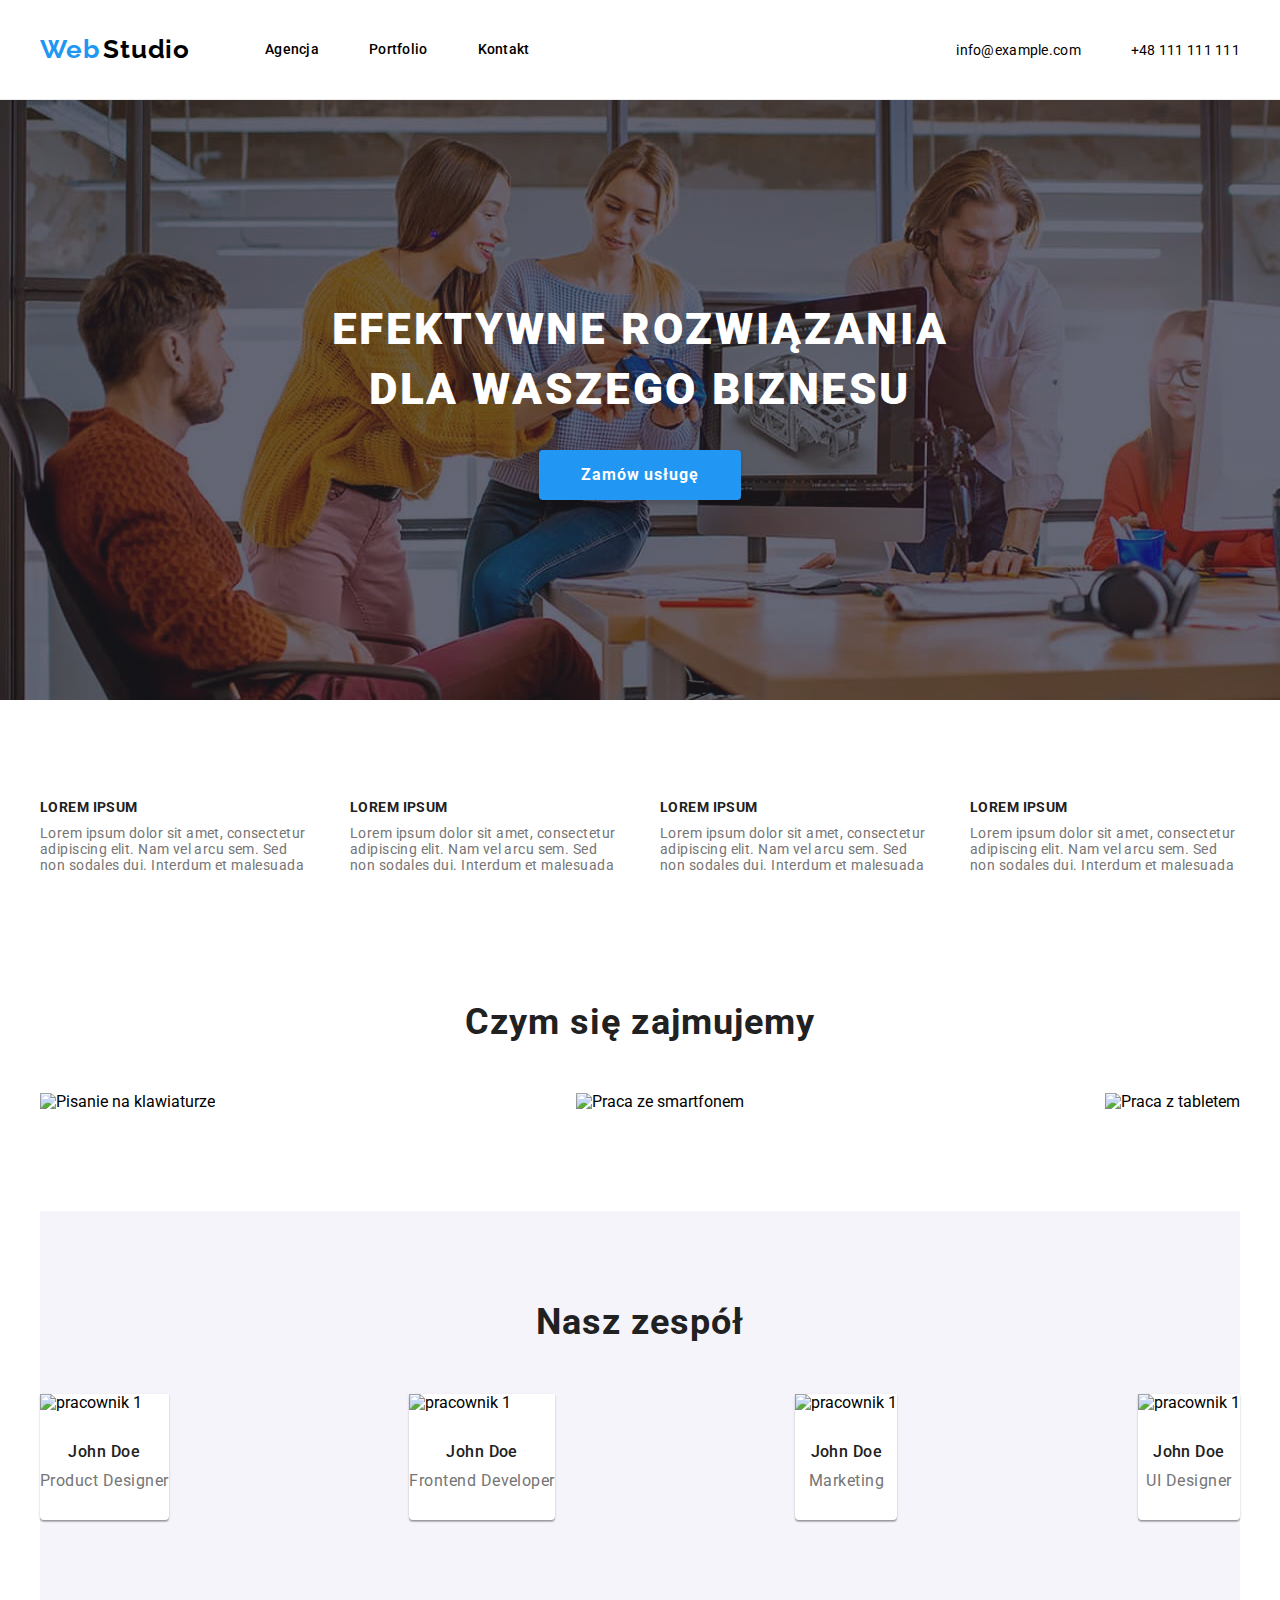
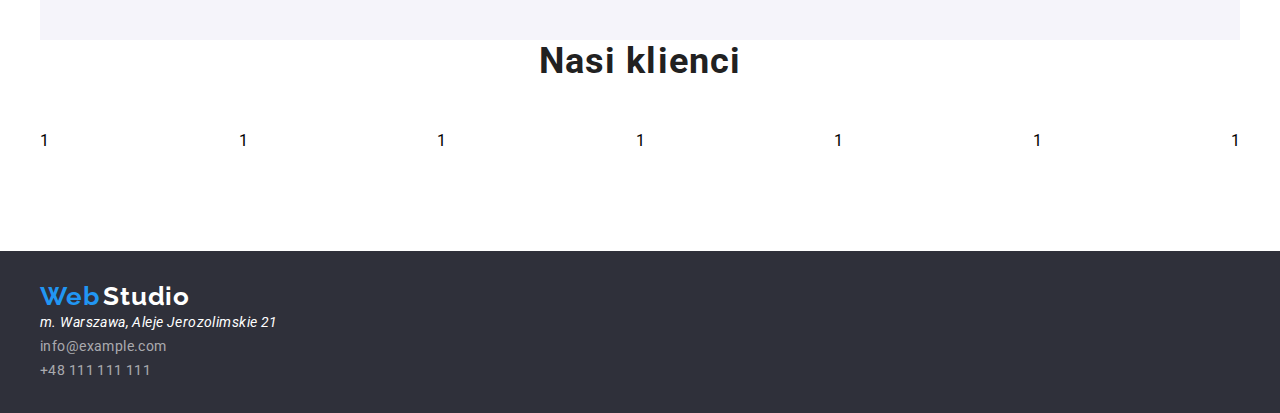
==== index.html @ c77029cd "dodano grafikę oraz cienie w nasz zespol" ====
<!DOCTYPE html>
<html lang="en">
<head>
    <meta charset="UTF-8">
    <meta http-equiv="X-UA-Compatible" content="IE=edge">
    <meta name="viewport" content="zadaniedomowe1DamianPiechota">
    <title>PracaDomowa3DamianPiechota</title>
    <link
    rel="stylesheet"
    href="https://cdnjs.cloudflare.com/ajax/libs/modern-normalize/1.0.0/modern-normalize.min.css"
  />
    <link rel="preconnect" href="https://fonts.googleapis.com" />
    <link rel="preconnect" href="https://fonts.gstatic.com" crossorigin />
    <link
      href="https://fonts.googleapis.com/css2?family=Raleway:wght@700&family=Roboto:wght@400;500;700;900&display=swap"
      rel="stylesheet"
    />
    <link rel="stylesheet" href="./css/style.css" />
</head>
<body>
    <header class="header-wrapper"> 
        <div class="header-wrapper container">
          <div class="menu-wrapper">
          <div class="second-font">
            <span class="logo-left"> <a href="./index.html">Web</a></span>
            <span class="logo-right"> <a href="./index.html">Studio</a></span>
          </div>
          <nav>
            <ul class="menu">
              <li><a href="#">Agencja</a></li>
              <li><a href="./portfolio.html">Portfolio</a></li>
              <li><a href="#">Kontakt</a></li>
            </ul>
          </nav>
          </div>
          <div>
            <ul class="menu-contact">
              <li class="mailto"><a href="mailto:info@example.com">info@example.com</a></li>
              <li><a href="tel:+48 111 111 111">+48 111 111 111</a></li>
            </ul>
          </div>
    </header>
<main>
    <div class="bar">
        <h1>EFEKTYWNE ROZWIĄZANIA <br/>DLA WASZEGO BIZNESU</h1> 
        <button type="button" class="button-bar">Zamów usługę</button>
    </div>
    <section class="lorem">
    <div class="container">
        <ul class="h-wrapper">
        <li>
            <h4 class="h-lorem">LOREM IPSUM</h4>
            <p class="description-lorem">Lorem ipsum dolor sit amet, consectetur adipiscing elit. Nam vel arcu sem. Sed non sodales dui. Interdum et malesuada</p>  
        </li>
        <li>
            <h4 class="h-lorem">LOREM IPSUM</h4>
            <p class="description-lorem">Lorem ipsum dolor sit amet, consectetur adipiscing elit. Nam vel arcu sem. Sed non sodales dui. Interdum et malesuada</p>  
        </li>
        <li>
            <h4 class="h-lorem">LOREM IPSUM</h4>
            <p class="description-lorem">Lorem ipsum dolor sit amet, consectetur adipiscing elit. Nam vel arcu sem. Sed non sodales dui. Interdum et malesuada</p>  
        </li>
        <li>
            <h4 class="h-lorem">LOREM IPSUM</h4>
            <p class="description-lorem">Lorem ipsum dolor sit amet, consectetur adipiscing elit. Nam vel arcu sem. Sed non sodales dui. Interdum et malesuada</p>  
        </li>
    </ul>
    </div>
    </section>
    <section class="container">
        <h2>Czym się zajmujemy</h2>
        <ul class="hp3-wrapper">
            <li><img src="./images/1s.jpg" alt="Pisanie na klawiaturze" width="370" height="294"> </li>
            <li><img src="./images/2s.jpg" alt="Praca ze smartfonem" width="370" height="294"> </li>
            <li><img src="./images/3s.jpg" alt="Praca z tabletem" width="370" height="294"> </li>
        </ul>
    </section>
    <div class="our-team">
    <section class="container">
        <h2>Nasz zespół</h2>
        <ul class="hp3-wrapper">
            <li class="people">
                <img src="./images/john1s.jpg" 
                alt="pracownik 1" 
                width="270" 
                height="260">
                <div class="name">John Doe</div>
                <div class="profession">Product Designer</div>
            </li>
                <li class="people">
                    <img src="./images/john2s.jpg" 
                    alt="pracownik 1" 
                    width="270" 
                    height="260">
                        <div class="name">John Doe</div>
                        <div class="profession">Frontend Developer</div>        
                </li>
                <li class="people">
                    <img src="./images/john3s.jpg" 
                    alt="pracownik 1" 
                    width="270" 
                    height="260">
                        <div class="name">John Doe</div>
                        <div class="profession">Marketing</div>
                </li>
                <li class="people">
                    <img src="./images/john4s.jpg" 
                    alt="pracownik 1" 
                    width="270" 
                    height="260">
                        <div class="name">John Doe</div>
                        <div class="profession">UI Designer</div>
                </li>
        </ul>
    </section>
</div>
<div class="our-customer">
    <section class="container">
        <h2>Nasi klienci</h2>
        <ul class="hp3-wrapper">
            <li>1</li>
            <li>1</li>
            <li>1</li>
            <li>1</li>
            <li>1</li>
            <li>1</li>
            <li>1</li>
        </ul>
    </section>
</div>
</main> 
<footer>
    <div class="container">
    <div class="second-font">
        <span class="logo-left"> <a href="#">Web</a></span>
        <span class="logo-right-footer"> 
            <a href="#">Studio</a></span>
    </div>
      <address>m. Warszawa, Aleje Jerozolimskie 21</address>

      <ul class="menu-footer">
        <li><a href="mailto:info@example.com">info@example.com</a></li>
        <li><a href="tel:+48 111 111 111">+48 111 111 111</a></li>
      </ul>
    </div>
</footer>  
   
    
    
</body>
</html>
---- css/style.css ----
* {
  margin: 0;
  padding: 0;
}

.container {
  width: 1200px;
  margin: 0 auto;
}

body {
    font-family: "Roboto", sans-serif;
    background-color: #FFFFFF;
  }
  
  .second-font {
    font-family: "Raleway", sans-serif;
  }
  
  button {
    cursor: pointer;
  }
  
  .logo-left a {
    font-family: 'Raleway';
    font-weight: 700;
    font-size: 26px;
    line-height: 1.19;
    letter-spacing: 0.03em;
    color: #2196f3;
    text-decoration: none;
    
  }
  
  .logo-right a {
    font-family: 'Raleway';
    font-weight: 700;
    font-size: 26px;
    line-height: 1.19;
    letter-spacing: 0.03em;
    color: #000000;
    text-decoration: none;
  }
  
  .logo-right-footer a {
    font-weight: 700;
    font-size: 26px;
    line-height: 1.19;
    letter-spacing: 0.03em;
    color: #ffffff;
    text-decoration: none;
  }
  
  h1 {
    font-weight: 900;
    font-size: 44px;
    line-height: 1.36;
    text-align: center;
    letter-spacing: 0.06em;
    text-transform: uppercase;
    color: #ffffff;
  }
  
  h2 {
    font-weight: 700;
    font-size: 36px;
    line-height: 1.17;
    text-align: center;
    letter-spacing: 0.03em;
    margin-bottom: 50px;
  }

  .nav-portfolio {
    display: flex;
    flex-grow: 1;
    max-width: 10%;
    justify-content: center;
    align-items: center;
    gap: 10px;
    margin-top: 100px;
    margin-bottom: 50px;
  }
  
  .menu {
    font-weight: 500;
    font-size: 14px;
    line-height: 1.14;
    letter-spacing: 0.02em;
    color: #2196f3;
    display: flex;
    justify-content:space-between;
    text-decoration: none;
    gap: 50px;
  }
  
  .menu a {
    text-decoration: none;
    color: #000000;
  }
  
  .menu a:hover {
    text-decoration: none;
    color: #2196f3;
  }
  
  .menu-contact {
    font-weight: 500px;
    font-size: 14px;
    line-height: 16px;
    letter-spacing: 0.02em;
    color: #2196f3;
    display: flex;
    flex-grow: 1;
    gap: 50px;
    justify-content: space-between;
    text-decoration: none;
  }

  .menu-contact a {
    text-decoration: none;
    color: #000000;
  }

  .mailto a:hover {
    text-decoration: none;
    color: #2196f3;
  }

  .menu-footer {
    font-size: 14px;
    line-height: 1.71;
    letter-spacing: 0.03em;
    color: rgba(255, 255, 255, 0.6);
  }
  
  .menu-footer a {
    text-decoration: none;
    color: rgba(255, 255, 255, 0.6);
  }
  
  .menu-footer a:hover {
    text-decoration: none;
    color: #2196f3;
  }
  
  .bar {
    background-color: #2f303a;
    height: 600px;
    display: flex;
    align-items: center;
    flex-direction: column;
    margin: 0 auto;
    justify-content: center;
    gap: 30px;
    background-image: linear-gradient(rgba(47, 48, 58, 0.4), rgba(47, 48, 58, 0.4)), url(../images/bar.jpg);
    background-repeat: no-repeat;
    background-size:cover;
    }
  
  .button-bar {
    background: #2196f3;
    box-shadow: 0px 4px 4px rgba(0, 0, 0, 0.15);
    border-radius: 4px;
    font-family: inherit;
    font-weight: 700;
    font-size: 16px;
    line-height: 1.87;
    display: flex;
    align-items: center;
    text-align: center;
    letter-spacing: 0.06em;
    color: #ffffff;
    border: 0px;
    padding: 10px 42px;
    cursor: pointer;
  }
  
  .h-lorem {
    font-weight: 700;
    font-size: 14px;
    line-height: 1.14;
    letter-spacing: 0.03em;
    text-transform: uppercase;
    color: #212121;
    margin-bottom: 10px;
  }
  
  .description-lorem {
    font-size: 14px;
    line-height: 1.14;
    letter-spacing: 0.03em;
    color: #757575;
    width: 270px;
    height: 75px;
  }
  
  li {
    list-style: none;
  }
  
  h2 {
    font-weight: 700;
    font-size: 36px;
    line-height: 1.17;
    text-align: center;
    letter-spacing: 0.03em;
    color: #212121;
  }
  
  .name {
    font-weight: 500;
    font-size: 16px;
    line-height: 1.19;
    text-align: center;
    letter-spacing: 0.03em;
    color: #212121;
    padding-top: 30px;
    padding-bottom: 10px;
  }
  
  .profession {
    font-size: 16px;
    line-height: 1.19;
    text-align: center;
    letter-spacing: 0.03em;
    color: #757575;
    padding-bottom: 30px;
  }
  
  .people {
    background: #ffffff;
    box-shadow: 0px 1px 3px rgba(0, 0, 0, 0.12), 0px 1px 1px rgba(0, 0, 0, 0.14),
      0px 2px 1px rgba(0, 0, 0, 0.2);
    border-radius: 0px 0px 4px 4px;
    box-shadow: 0px 1px 3px rgba(0, 0, 0, 0.12), 0px 1px 1px rgba(0, 0, 0, 0.14), 0px 2px 1px rgba(0, 0, 0, 0.2);
    
  }
  
  footer {
    background: #2f303a;
    padding-top: 30px;
    padding-bottom: 30px;
  }
  
  address {
    font-size: 14px;
    line-height: 1.71;
    letter-spacing: 0.03em;
    color: #ffffff;
  }
  
  .button-portfolio {
    background: #f5f4fa;
    border-radius: 4px;
    font-weight: 500;
    font-size: 16px;
    line-height: 1.62;
    text-align: center;
    letter-spacing: 0.03em;
    color: #212121;
    font-family: inherit;
    border: 1px;
    border-color: #EEEEEE;
    padding: 6px 22px;
    cursor: pointer;
  }
  
  .button-portfolio:hover {
    background: #2196f3;
    color:#ffffff;
  }
  
  .realizations {
    background: #ffffff;
    border: 1px solid #eeeeee;
    margin-bottom: 30px;
  }
  
  .name-project {
    font-weight: 700;
    font-size: 18px;
    line-height: 2;
    letter-spacing: 0.06em;
    color: #212121;
    padding: 20px 24px 1px 24px;
    
  }
  
  .type-project {
    font-size: 16px;
    line-height: 1.87;
    letter-spacing: 0.03em;
    color: #757575;
    padding: 1px 24px 20px 24px;
    
  }

.realizations-wrapper {
  display: flex;
  align-items: center;
  justify-content: space-between;
  flex-direction: row;
  flex-wrap: wrap;
  flex-grow: 1;
  margin-bottom: 100px;
}

.h-wrapper {
  display: flex;
  flex-wrap: wrap;
  align-items: center;
  justify-content: space-between;
  gap: 40px;
  margin-top: 100px;
  margin-bottom: 100px;
}

.hp3-wrapper {
  display: flex;
  align-items: center;
  justify-content: space-between;
  flex-direction: row;
  flex-wrap: wrap;
  flex-grow: 1;
  margin-bottom: 100px;
}

.our-team .container {
  background-color: #F5F4FA;
  padding-top: 90px;
  padding-bottom: 20px;
}

header {
  border-bottom: #ececec 1px solid;
  height: 100px;
}

.header-wrapper {
  display: flex;
  align-items: center;
  justify-content: space-between;
  flex-direction: row;
  flex-wrap: wrap;
}

.menu-wrapper {
  display: flex;
  align-items:center;
  gap: 75px
}

.lorem {
  padding: 0px;
}
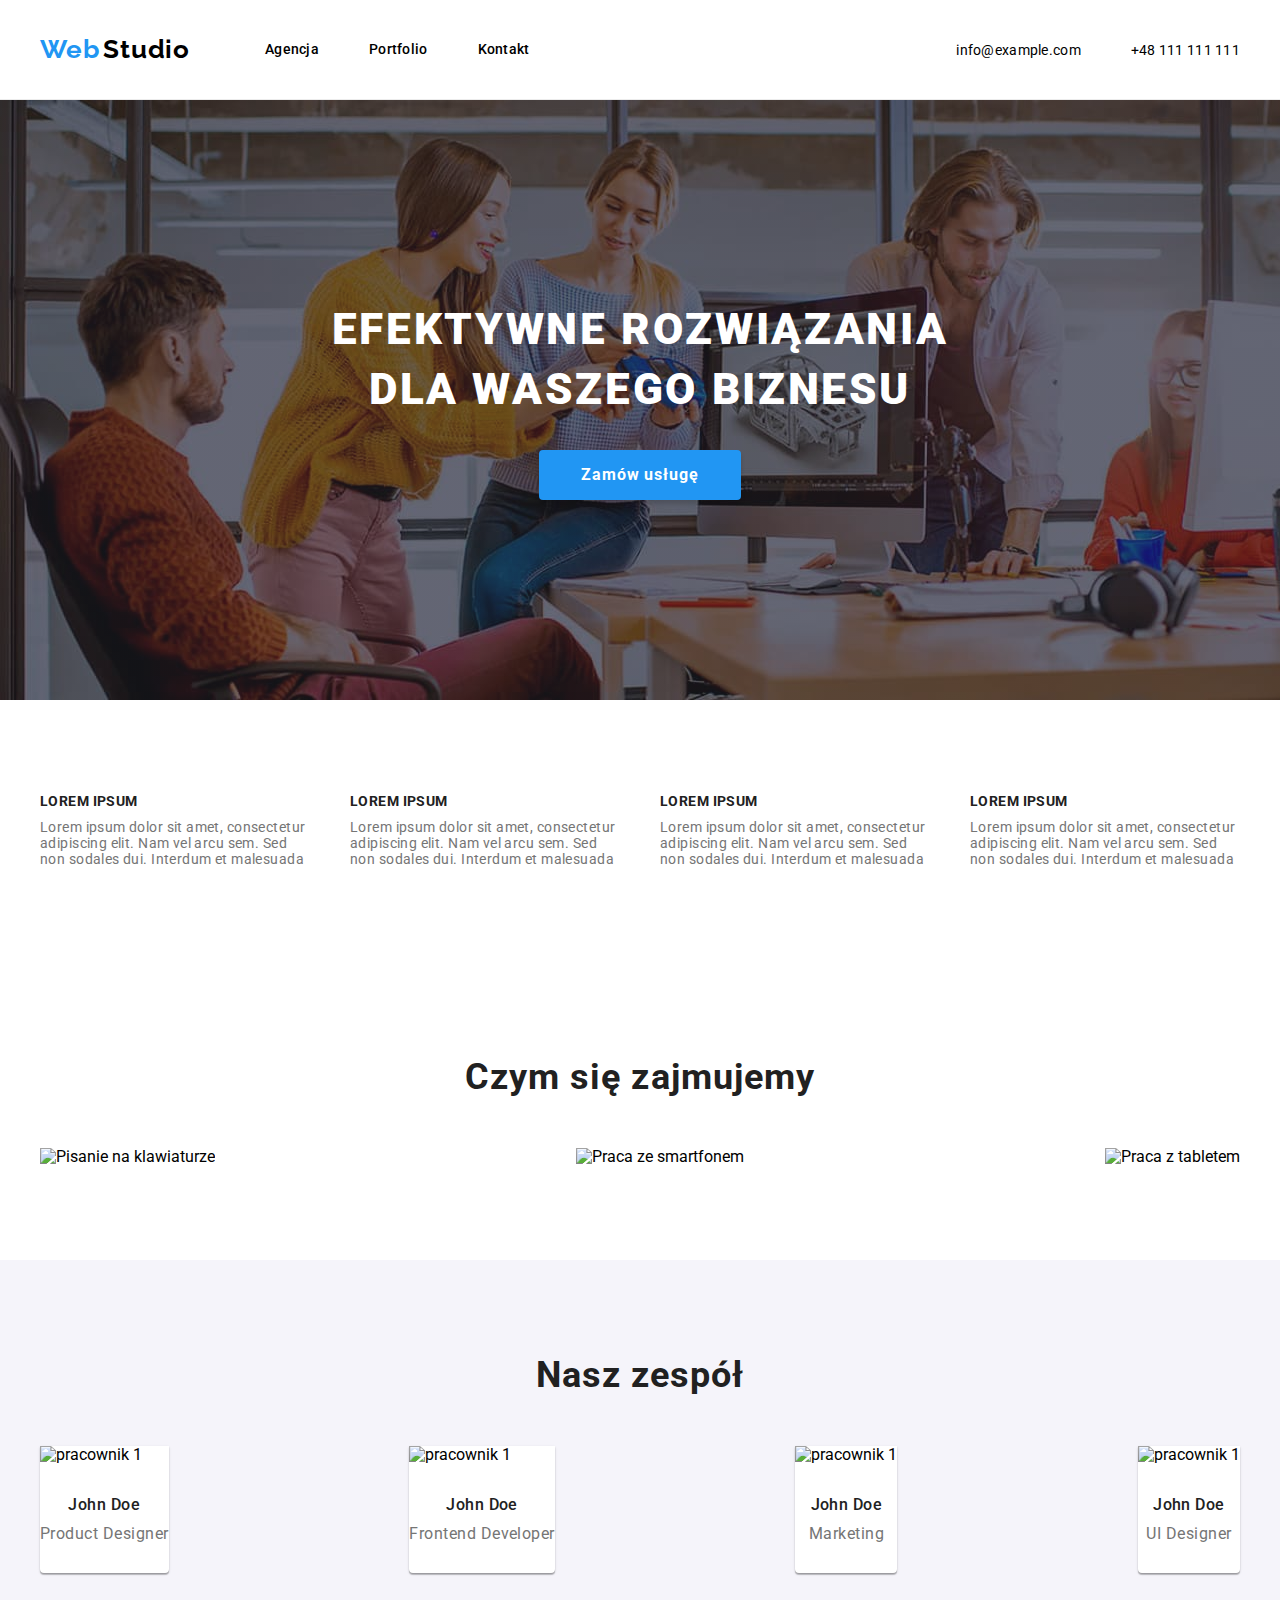
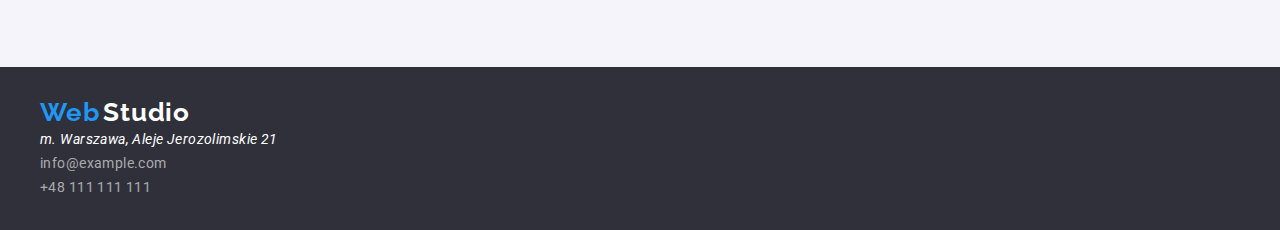
==== commit c63b0aab: "dodano zmiany z hw03" ====
--- a/index.html
+++ b/index.html
@@ -45,7 +45,7 @@
         <h1>EFEKTYWNE ROZWIĄZANIA <br/>DLA WASZEGO BIZNESU</h1> 
         <button type="button" class="button-bar">Zamów usługę</button>
     </div>
-    <section class="lorem">
+    <section>
     <div class="container">
         <ul class="h-wrapper">
         <li>
@@ -67,16 +67,18 @@
     </ul>
     </div>
     </section>
-    <section class="container">
+    <section>
+    <div class="container">
         <h2>Czym się zajmujemy</h2>
         <ul class="hp3-wrapper">
             <li><img src="./images/1s.jpg" alt="Pisanie na klawiaturze" width="370" height="294"> </li>
             <li><img src="./images/2s.jpg" alt="Praca ze smartfonem" width="370" height="294"> </li>
             <li><img src="./images/3s.jpg" alt="Praca z tabletem" width="370" height="294"> </li>
         </ul>
+    </div>
     </section>
-    <div class="our-team">
-    <section class="container">
+    <section class="our-team">
+        <div class="container">
         <h2>Nasz zespół</h2>
         <ul class="hp3-wrapper">
             <li class="people">
@@ -112,22 +114,8 @@
                         <div class="profession">UI Designer</div>
                 </li>
         </ul>
+        </div>
     </section>
-</div>
-<div class="our-customer">
-    <section class="container">
-        <h2>Nasi klienci</h2>
-        <ul class="hp3-wrapper">
-            <li>1</li>
-            <li>1</li>
-            <li>1</li>
-            <li>1</li>
-            <li>1</li>
-            <li>1</li>
-            <li>1</li>
-        </ul>
-    </section>
-</div>
 </main> 
 <footer>
     <div class="container">
--- a/css/style.css
+++ b/css/style.css
@@ -6,6 +6,12 @@
 .container {
   width: 1200px;
   margin: 0 auto;
+}
+
+section {
+  margin: 0 auto;
+  padding-top: 94px;
+  padding-bottom: 94px;
 }
 
 body {
@@ -77,8 +83,8 @@
     justify-content: center;
     align-items: center;
     gap: 10px;
-    margin-top: 100px;
-    margin-bottom: 50px;
+    /*margin-top: 100px;
+    margin-bottom: 50px;*/
   }
   
   .menu {
@@ -190,8 +196,8 @@
     line-height: 1.14;
     letter-spacing: 0.03em;
     color: #757575;
-    width: 270px;
-    height: 75px;
+    /*width: 270px;
+    height: 75px;*/
   }
   
   li {
@@ -302,17 +308,16 @@
   flex-direction: row;
   flex-wrap: wrap;
   flex-grow: 1;
-  margin-bottom: 100px;
+  /*margin-bottom: 100px;*/
 }
 
 .h-wrapper {
-  display: flex;
-  flex-wrap: wrap;
-  align-items: center;
+  display:flex;
+  align-items:center;
   justify-content: space-between;
   gap: 40px;
-  margin-top: 100px;
-  margin-bottom: 100px;
+  /*margin-top: 100px;*/
+  /*margin-bottom: 100px;*/
 }
 
 .hp3-wrapper {
@@ -322,13 +327,13 @@
   flex-direction: row;
   flex-wrap: wrap;
   flex-grow: 1;
-  margin-bottom: 100px;
-}
-
-.our-team .container {
+  /*margin-bottom: 100px;*/
+}
+
+.our-team {
   background-color: #F5F4FA;
-  padding-top: 90px;
-  padding-bottom: 20px;
+  /*padding-top: 90px;
+  padding-bottom: 20px;*/
 }
 
 header {
@@ -350,6 +355,10 @@
   gap: 75px
 }
 
-.lorem {
+/*.lorem {
   padding: 0px;
-}
+}*/
+
+.our-team-title {
+  text-shadow: 0px 4px 4px rgba(0, 0, 0, 0.25);
+}
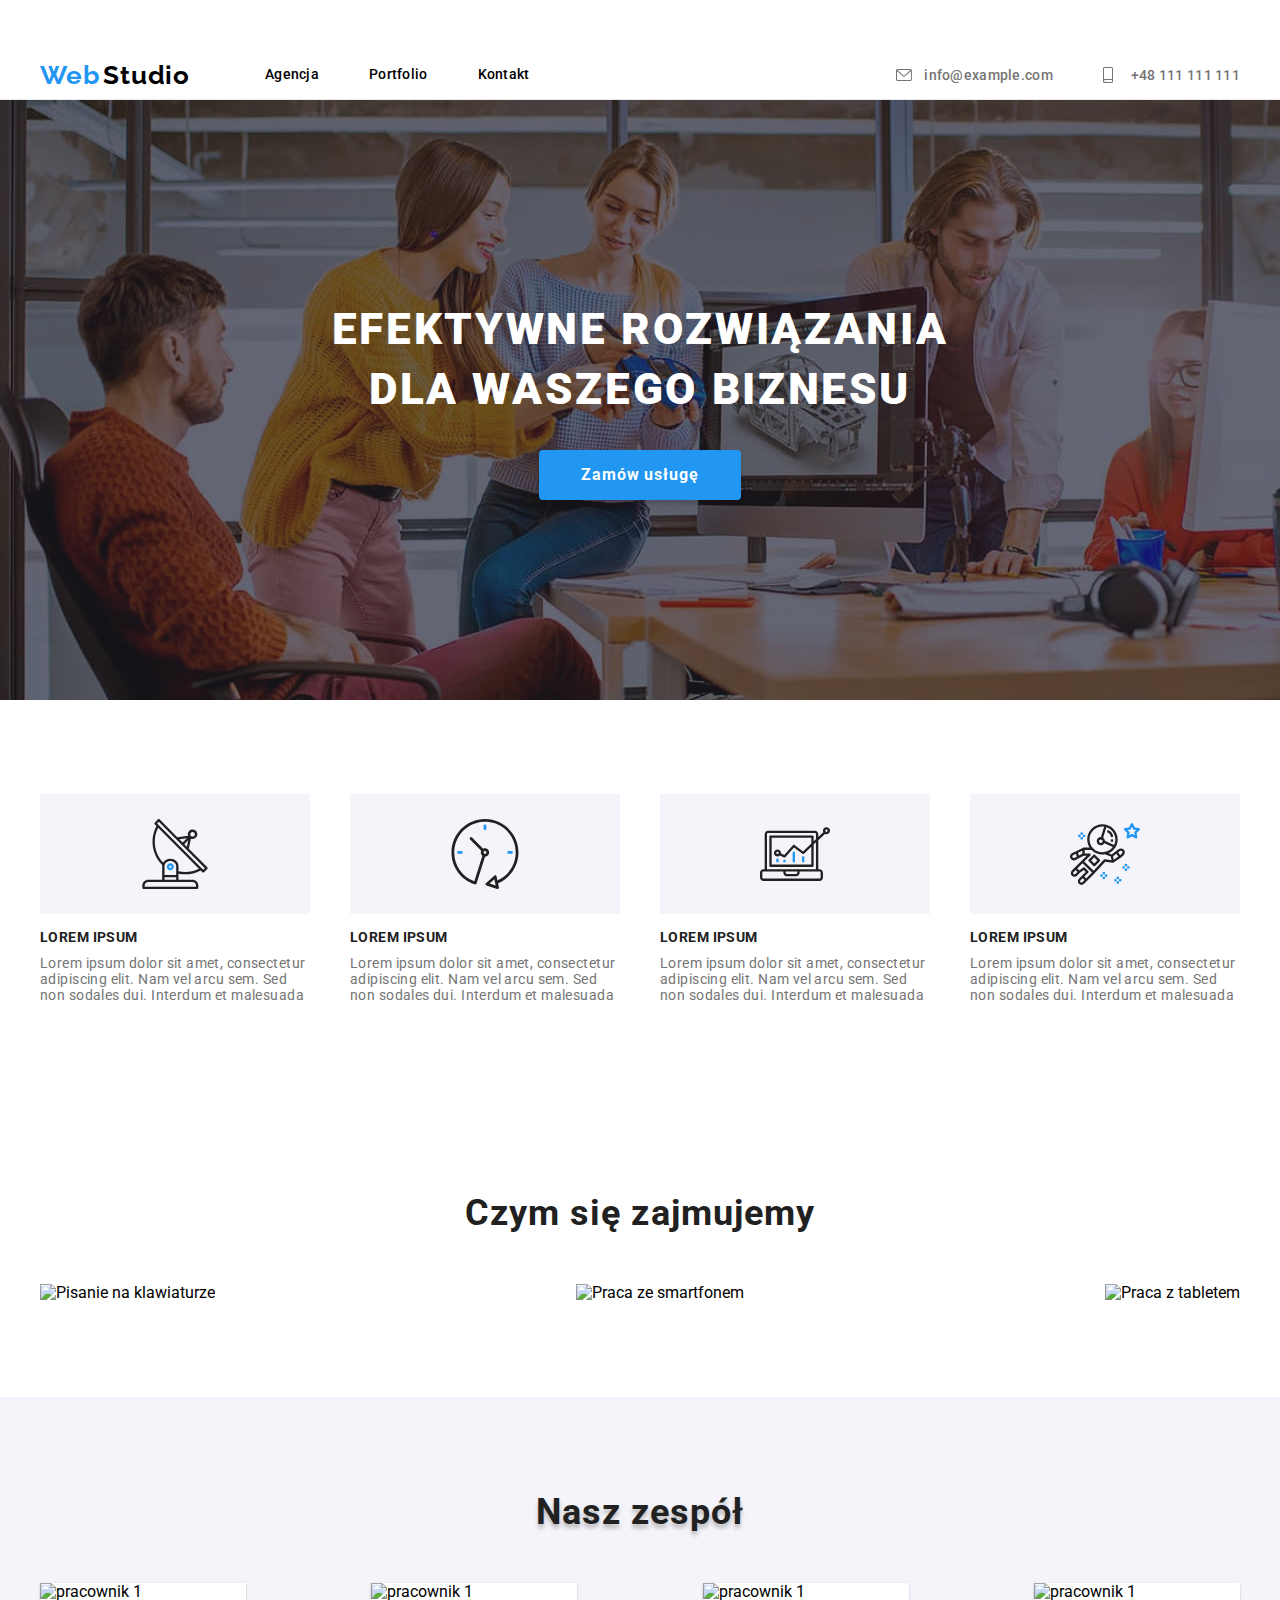
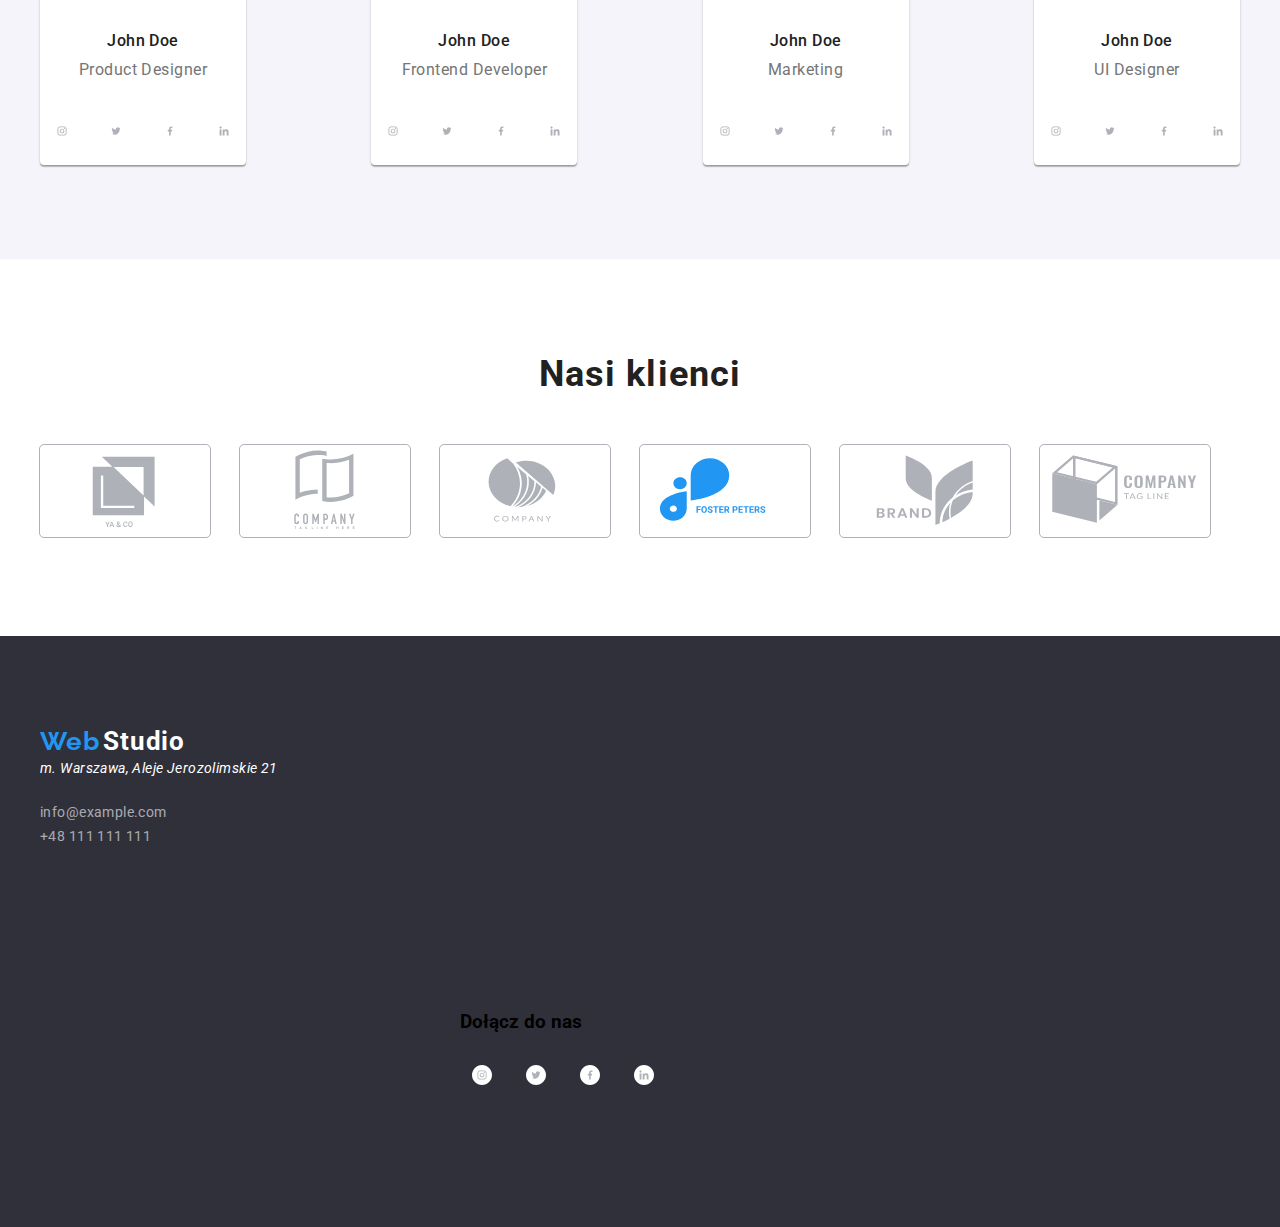
==== commit 3755050e: "walka" ====
--- a/index.html
+++ b/index.html
@@ -35,8 +35,24 @@
           </div>
           <div>
             <ul class="menu-contact">
-              <li class="mailto"><a href="mailto:info@example.com">info@example.com</a></li>
-              <li><a href="tel:+48 111 111 111">+48 111 111 111</a></li>
+              <li>
+                <a class="address" href="mailto:info@example.com">
+                  <svg class="icon">
+                <use
+                y="2"
+                width="16"
+                height="12"
+                href="./images/icons.svg#icon-email"></use>
+            </svg>info@example.com</a></li>
+              <li>
+                <a class="address" href="tel:+48 111 111 111">
+                  <svg class="icon">
+                <use    
+                width="10px"
+                height="16px"
+                href="./images/icons.svg#icon-smartphone">
+              </use>
+              </svg>+48 111 111 111</a></li>
             </ul>
           </div>
     </header>
@@ -49,20 +65,72 @@
     <div class="container">
         <ul class="h-wrapper">
         <li>
+            <figure>
+                <svg>
+                    <use
+                    x="100"
+                    y="25"
+                    width="70"
+                    height="70"
+                    href="./images/icons.svg#icon-antenna">
+                </use>
+                </svg>
+                <figcaption>
+            <h4 class="h-lorem">LOREM IPSUM</h4>
+            <p class="description-lorem">Lorem ipsum dolor sit amet, consectetur adipiscing elit. Nam vel arcu sem. Sed non sodales dui. Interdum et malesuada</p>
+                </figcaption>  
+            </figure>
+        </li>
+        <li>
+            <figure>
+                <svg>
+                    <use
+                    x="100"
+                    y="25"
+                    width="70"
+                    height="70"
+                    href="./images/icons.svg#icon-clock">
+                </use>
+                </svg>
+                <figcaption>
+            <h4 class="h-lorem">LOREM IPSUM</h4>
+            <p class="description-lorem">Lorem ipsum dolor sit amet, consectetur adipiscing elit. Nam vel arcu sem. Sed non sodales dui. Interdum et malesuada</p> 
+                </figcaption>
+            </figure> 
+        </li>
+        <li>
+            <figure>
+                <svg>
+                    <use
+                    x="100"
+                    y="25"
+                    width="70"
+                    height="70"
+                    href="./images/icons.svg#icon-diagram">
+                </use>
+                </svg>
+                <figcaption>
             <h4 class="h-lorem">LOREM IPSUM</h4>
             <p class="description-lorem">Lorem ipsum dolor sit amet, consectetur adipiscing elit. Nam vel arcu sem. Sed non sodales dui. Interdum et malesuada</p>  
+                </figcaption>
+            </figure>
         </li>
         <li>
+            <figure>
+                <svg>
+                    <use
+                    x="100"
+                    y="25"
+                    width="70"
+                    height="70"
+                    href="./images/icons.svg#icon-astronaut">
+                </use>
+                </svg>
+                <figcaption>
             <h4 class="h-lorem">LOREM IPSUM</h4>
             <p class="description-lorem">Lorem ipsum dolor sit amet, consectetur adipiscing elit. Nam vel arcu sem. Sed non sodales dui. Interdum et malesuada</p>  
-        </li>
-        <li>
-            <h4 class="h-lorem">LOREM IPSUM</h4>
-            <p class="description-lorem">Lorem ipsum dolor sit amet, consectetur adipiscing elit. Nam vel arcu sem. Sed non sodales dui. Interdum et malesuada</p>  
-        </li>
-        <li>
-            <h4 class="h-lorem">LOREM IPSUM</h4>
-            <p class="description-lorem">Lorem ipsum dolor sit amet, consectetur adipiscing elit. Nam vel arcu sem. Sed non sodales dui. Interdum et malesuada</p>  
+                </figcaption>
+            </figure>
         </li>
     </ul>
     </div>
@@ -79,7 +147,7 @@
     </section>
     <section class="our-team">
         <div class="container">
-        <h2>Nasz zespół</h2>
+        <h2 class="our-team-title">Nasz zespół</h2>
         <ul class="hp3-wrapper">
             <li class="people">
                 <img src="./images/john1s.jpg" 
@@ -88,15 +156,110 @@
                 height="260">
                 <div class="name">John Doe</div>
                 <div class="profession">Product Designer</div>
-            </li>
+                <div class="box-social">
+                    <ul class="icon-social">
+                        <li>
+                        <svg>
+                          <use
+                            x="12"
+                            y="12"
+                            href="./images/icons.svg#icon-instagram"
+                            width="20"
+                            height="20"
+                          ></use>
+                        </svg>
+                        </li>
+                        <li>
+                        <svg>
+                          <use
+                            x="12"
+                            y="12"
+                            href="./images/icons.svg#icon-twitter"
+                            width="20"
+                            height="20"
+                          ></use>
+                        </svg>
+                        </li>
+                        <li>
+                        <svg>
+                          <use
+                            x="12"
+                            y="12"
+                            href="./images/icons.svg#icon-facebook"
+                            width="20"
+                            height="20"
+                          ></use>
+                        </svg>
+                        </li>
+                        <li>
+                        <svg>
+                          <use
+                            x="12"
+                            y="12"
+                            href="./images/icons.svg#icon-linkedin"
+                            width="20"
+                            height="20"
+                          ></use>
+                        </svg> 
+                        </li>
+                    </ul>
+                </div>
                 <li class="people">
                     <img src="./images/john2s.jpg" 
                     alt="pracownik 1" 
                     width="270" 
                     height="260">
                         <div class="name">John Doe</div>
-                        <div class="profession">Frontend Developer</div>        
-                </li>
+                        <div class="profession">Frontend Developer</div>
+                        <div class="box-social">
+                            <ul class="icon-social">
+                                <li>
+                            <svg>
+                                  <use
+                                    x="12"
+                                    y="12"
+                                    href="./images/icons.svg#icon-instagram"
+                                    width="20"
+                                    height="20"
+                                  ></use>
+                                </svg>
+                                </li>
+                                <li>
+                                <svg>
+                                  <use
+                                    x="12"
+                                    y="12"
+                                    href="./images/icons.svg#icon-twitter"
+                                    width="20"
+                                    height="20"
+                                  ></use>
+                                </svg>
+                                </li>
+                                <li>
+                                <svg>
+                                  <use
+                                    x="12"
+                                    y="12"
+                                    href="./images/icons.svg#icon-facebook"
+                                    width="20"
+                                    height="20"
+                                  ></use>
+                                </svg>
+                                </li>
+                                <li>
+                                <svg>
+                                  <use
+                                    x="12"
+                                    y="12"
+                                    href="./images/icons.svg#icon-linkedin"
+                                    width="20"
+                                    height="20"
+                                  ></use>
+                                </svg> 
+                                </li>
+                            </ul>
+                        </div>       
+            
                 <li class="people">
                     <img src="./images/john3s.jpg" 
                     alt="pracownik 1" 
@@ -104,7 +267,54 @@
                     height="260">
                         <div class="name">John Doe</div>
                         <div class="profession">Marketing</div>
-                </li>
+                        <div class="box-social">
+                            <ul class="icon-social">
+                                <li>
+                            <svg>
+                                  <use
+                                    x="12"
+                                    y="12"
+                                    href="./images/icons.svg#icon-instagram"
+                                    width="20"
+                                    height="20"
+                                  ></use>
+                                </svg>
+                                </li>
+                                <li>
+                                <svg>
+                                  <use
+                                    x="12"
+                                    y="12"
+                                    href="./images/icons.svg#icon-twitter"
+                                    width="20"
+                                    height="20"
+                                  ></use>
+                                </svg>
+                                </li>
+                                <li>
+                                <svg>
+                                  <use
+                                    x="12"
+                                    y="12"
+                                    href="./images/icons.svg#icon-facebook"
+                                    width="20"
+                                    height="20"
+                                  ></use>
+                                </svg>
+                                </li>
+                                <li>
+                                <svg>
+                                  <use
+                                    x="12"
+                                    y="12"
+                                    href="./images/icons.svg#icon-linkedin"
+                                    width="20"
+                                    height="20"
+                                  ></use>
+                                </svg> 
+                                </li>
+                            </ul>
+                        </div>       
                 <li class="people">
                     <img src="./images/john4s.jpg" 
                     alt="pracownik 1" 
@@ -112,28 +322,145 @@
                     height="260">
                         <div class="name">John Doe</div>
                         <div class="profession">UI Designer</div>
+                        <div class="box-social">
+                            <ul class="icon-social">
+                                <li>
+                            <svg>
+                                  <use
+                                    x="12"
+                                    y="12"
+                                    href="./images/icons.svg#icon-instagram"
+                                    width="20"
+                                    height="20"
+                                  ></use>
+                                </svg>
+                                </li>
+                                <li>
+                                <svg>
+                                  <use
+                                    x="12"
+                                    y="12"
+                                    href="./images/icons.svg#icon-twitter"
+                                    width="20px"
+                                    height="20px"
+                                  ></use>
+                                </svg>
+                                </li>
+                                <li>
+                               <svg>
+                                  <use
+                                    x="12"
+                                    y="12"
+                                    href="./images/icons.svg#icon-facebook"
+                                    width="20"
+                                    height="20"
+                                  ></use>
+                                </svg>
+                                </li>
+                                <li>
+                                <svg>
+                                  <use
+                                    x="12"
+                                    y="12"
+                                    href="./images/icons.svg#icon-linkedin"
+                                    width="20"
+                                    height="20"
+                                  ></use>
+                                </svg> 
+                                </li>
+                            </div>
                 </li>
         </ul>
         </div>
     </section>
+    <section class="our-customer container">
+        <h2>Nasi klienci</h2>
+        <ul>
+          <li>
+            <a class="icon"
+              ><svg width="170" height="92">
+                <use href="./images/icons.svg#icon-Logo1"></use>
+              </svg>
+            </a>
+          </li>
+          <li>
+            <a class="icon">
+              <svg width="170" height="92">
+                <use href="./images/icons.svg#icon-Logo2"></use>
+              </svg>
+            </a>
+          </li>
+          <li>
+            <a class="icon">
+              <svg width="170" height="92">
+                <use href="./images/icons.svg#icon-Logo3"></use>
+              </svg>
+            </a>
+          </li>
+          <li>
+            <a class="icon">
+              <svg width="170" height="92">
+                <use href="./images/icons.svg#icon-Logo4"></use>
+              </svg>
+            </a>
+          </li>
+          <li>
+            <a class="icon">
+              <svg width="170" height="92">
+                <use href="./images/icons.svg#icon-Logo5"></use>
+              </svg>
+            </a>
+          </li>
+          <li>
+            <a class="icon">
+              <svg width="170" height="92">
+                <use href="./images/icons.svg#icon-Logo6"></use>
+              </svg>
+            </a>
+          </li>
+        </ul>
+      </section>
 </main> 
 <footer>
     <div class="container">
-    <div class="second-font">
+      <div class="logo-footer">
+    <div class="second-font-footer">
         <span class="logo-left"> <a href="#">Web</a></span>
         <span class="logo-right-footer"> 
             <a href="#">Studio</a></span>
-    </div>
       <address>m. Warszawa, Aleje Jerozolimskie 21</address>
-
       <ul class="menu-footer">
         <li><a href="mailto:info@example.com">info@example.com</a></li>
         <li><a href="tel:+48 111 111 111">+48 111 111 111</a></li>
       </ul>
     </div>
-</footer>  
-   
-    
-    
+    <div class="social-links-footer">
+      <h3 class="h3-footer">Dołącz do nas</h3>
+          <ul class="social-list-footer">
+            <li>
+              <svg class="social-icons-footer" width="20" height="20">
+                <use href="./images/icons.svg#icon-instagram"></use>
+              </svg>
+            </li>
+            <li>
+              <svg class="social-icons-footer" width="20" height="20">
+                <use href="./images/icons.svg#icon-twitter"></use>
+              </svg>
+            </li>
+            <li>
+              <svg class="social-icons-footer" width="20" height="20">
+                <use href="./images/icons.svg#icon-facebook"></use>
+              </svg>
+            </li>
+            <li>
+              <svg class="social-icons-footer" width="20" height="20">
+                <use href="./images/icons.svg#icon-linkedin"></use>
+              </svg>
+            </li>
+          </ul>
+        </div>
+      </div>
+    </div>
+</footer>     
 </body>
 </html>--- a/css/style.css
+++ b/css/style.css
@@ -1,6 +1,9 @@
-* {
+*,
+*::before,
+*::after {
   margin: 0;
   padding: 0;
+  box-sizing: border-box;
 }
 
 .container {
@@ -21,6 +24,9 @@
   
   .second-font {
     font-family: "Raleway", sans-serif;
+    padding-top: 60px;
+    padding-bottom: 60px;
+    ;
   }
   
   button {
@@ -75,6 +81,32 @@
     letter-spacing: 0.03em;
     margin-bottom: 50px;
   }
+
+  h4 {
+    font-weight: 700;
+    font-size: 14px;
+    line-height: 16px;
+    letter-spacing: 0.03em;
+    text-transform: uppercase;
+    margin-bottom: 20px;
+    margin-top: 12px;
+    color:  #FFFFFF;
+  }
+
+.icon {
+  width: 16px;
+  height: 16px;
+  text-decoration: none;
+  border-style: none;
+  background-color: #ffffff;
+  cursor: pointer;
+}  
+
+.icon svg:hover,
+.icon svg:focus {
+  fill: #2196f3;
+  transition: all 0.2s;
+}
 
   .nav-portfolio {
     display: flex;
@@ -110,33 +142,63 @@
   }
   
   .menu-contact {
+    display: flex;
+    flex-grow: 1;
+    align-items: center;
+    gap: 50px;
+
+  }
+
+  .address {
+      text-decoration: none;
+      color: #757575;
+      font-weight: 500;
+      font-size: 14px;
+      line-height: 1.14;
+  }
+
+  .menu-contact svg {
+    align-self: center;
+    margin-right: 10px;
+  }
+
+  .menu-contact a {
+    text-decoration: none;
+    font-size: 14px;
     font-weight: 500px;
-    font-size: 14px;
     line-height: 16px;
     letter-spacing: 0.02em;
-    color: #2196f3;
+    color: #757575;
     display: flex;
     flex-grow: 1;
-    gap: 50px;
+    gap: 2px;
     justify-content: space-between;
     text-decoration: none;
   }
 
-  .menu-contact a {
-    text-decoration: none;
-    color: #000000;
-  }
-
-  .mailto a:hover {
-    text-decoration: none;
+  .menu-contact a:hover,
+  .menu-contact a:focus {
+    fill: #2196f3;
     color: #2196f3;
-  }
+    transition: all 0.2s;
+  }
+
+  .address:hover svg,
+  .address:focus svg {
+  fill: #2196f3;
+  color: #2196f3;
+  transition: all 0.2s;
+}
 
   .menu-footer {
     font-size: 14px;
     line-height: 1.71;
     letter-spacing: 0.03em;
     color: rgba(255, 255, 255, 0.6);
+    width: 246px;
+    height: 81px;
+    margin-top: 20px;
+    gap: 9px;
   }
   
   .menu-footer a {
@@ -242,11 +304,6 @@
     
   }
   
-  footer {
-    background: #2f303a;
-    padding-top: 30px;
-    padding-bottom: 30px;
-  }
   
   address {
     font-size: 14px;
@@ -349,6 +406,11 @@
   flex-wrap: wrap;
 }
 
+.header-wrapper svg {
+  fill: #757575;
+  padding-top: 0px;
+}
+
 .menu-wrapper {
   display: flex;
   align-items:center;
@@ -362,3 +424,102 @@
 .our-team-title {
   text-shadow: 0px 4px 4px rgba(0, 0, 0, 0.25);
 }
+.box-social{
+  width: 206px;
+  height: 56px;
+  margin: auto;
+}
+
+.icon-social {
+  justify-content:center;
+  flex-direction: row;
+  display: flex;
+}
+.icon-social li {
+  width: 44px;
+  margin-bottom: 30px;
+  box-shadow: none;
+  margin-right: 0px;
+}
+.icon-social li:not(:last-child) {
+  margin-right: 10px;
+}
+
+.our-customer {
+  text-align: center;
+}
+.our-customer svg {
+  fill: #afb1b8;
+  border-radius: 4px;
+  outline: 1px solid #afb1b8;
+  flex-direction: row;
+  flex-wrap: nowrap;
+}
+
+.our-customer svg:hover,
+.our-customer svg:focus {
+  outline: 1px solid #2196f3;
+  transition: all 0.2s;
+}
+
+.our-customer ul {
+  display: flex;
+  padding-left: 0;
+}
+.our-customer li:not(:last-child) {
+  margin-right: 30px;
+}
+
+figure svg {
+  background-color: #F5F4FA;
+  align-items: center;
+  width: 270px;
+  height: 120px;
+}
+
+footer {
+  background: #2f303a;
+  padding-top: 30px;
+  padding-bottom: 30px;
+  display: flex;
+}
+
+.logo-fotter {
+  display: flex;
+  flex-wrap: nowrap;
+}
+
+.social-links-footer {
+  display: flex;
+  flex-direction: column;
+  align-content: center;
+  justify-content: center;
+  margin-left: 35%;
+  align-items: flex-start;
+}
+
+.h3-footer {
+  padding-top: 70px;
+  margin-bottom: 20px;
+  margin-right: 0;
+}
+
+.social-list-footer {
+  display: flex;
+  gap: 10px;
+  padding-bottom: 100px;
+}
+
+.social-list-footer>li {
+  display: flex;
+  width: 44px;
+  height: 44px;
+  border-radius: 50%;
+  align-items: center;
+  justify-content: center;
+}
+
+.second-font-footer {
+  padding-top: 60px;
+  padding-bottom: 60px;
+}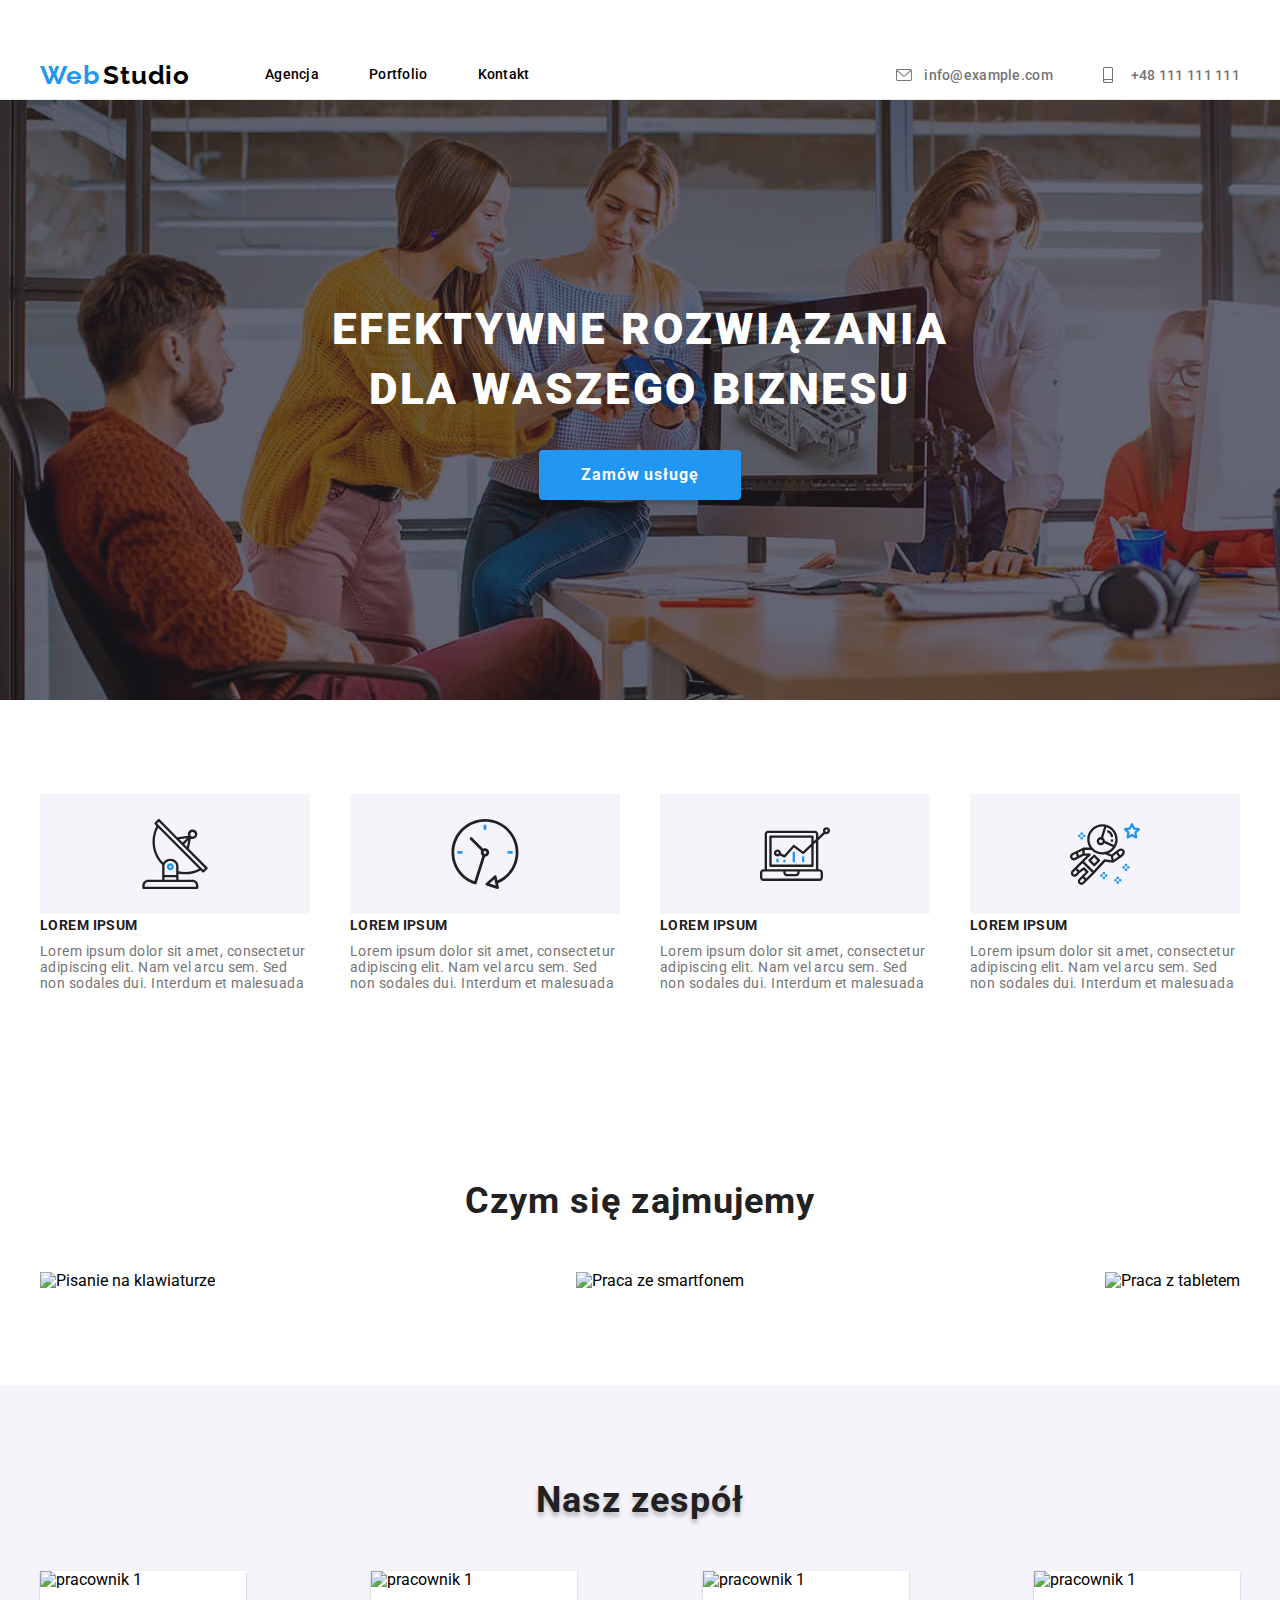
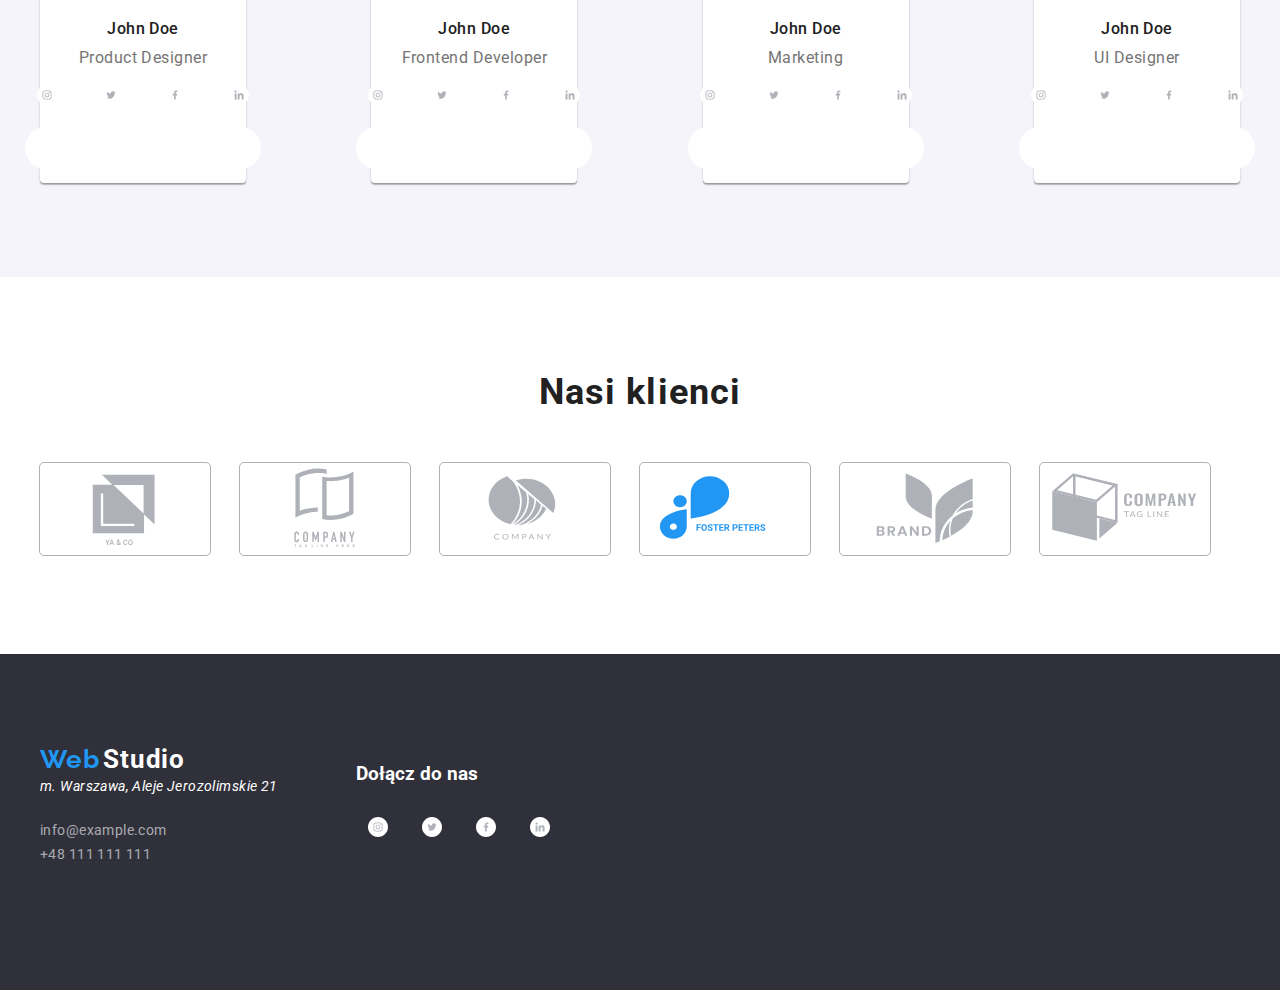
==== commit c3903875: "update" ====
--- a/index.html
+++ b/index.html
@@ -38,7 +38,7 @@
               <li>
                 <a class="address" href="mailto:info@example.com">
                   <svg class="icon">
-                <use
+                <use class="icon-email"
                 y="2"
                 width="16"
                 height="12"
@@ -47,7 +47,7 @@
               <li>
                 <a class="address" href="tel:+48 111 111 111">
                   <svg class="icon">
-                <use    
+                <use class="icon-smartphone"   
                 width="10px"
                 height="16px"
                 href="./images/icons.svg#icon-smartphone">
@@ -161,8 +161,8 @@
                         <li>
                         <svg>
                           <use
-                            x="12"
-                            y="12"
+                          x="12"
+                          y="12"
                             href="./images/icons.svg#icon-instagram"
                             width="20"
                             height="20"
--- a/css/style.css
+++ b/css/style.css
@@ -21,6 +21,21 @@
     font-family: "Roboto", sans-serif;
     background-color: #FFFFFF;
   }
+
+  :root {
+    --hover-color: rgba(33, 150, 243, 1);
+    --logo-color2: rgba(0, 0, 0, 1);
+    --text-color: rgba(117, 117, 117, 1);
+    --text2-color: rgba(255, 255, 255, 1);
+    --text3-color: rgba(255, 255, 255, 0.6);
+    --background-color: rgba(47, 48, 58, 1);
+    --background-color2: rgba(245, 244, 250, 1);
+    --background-color3: rgba(255, 255, 255, 0.1);
+    --border-bottom-color: rgba(236, 236, 236, 1);
+    --border-bottom-color2: rgba(238, 238, 238, 1);
+    --svg-color: rgba(175, 177, 184, 1);
+    --gradient-color: rgba(47, 48, 58, 0.4);
+}
   
   .second-font {
     font-family: "Raleway", sans-serif;
@@ -82,23 +97,12 @@
     margin-bottom: 50px;
   }
 
-  h4 {
-    font-weight: 700;
-    font-size: 14px;
-    line-height: 16px;
-    letter-spacing: 0.03em;
-    text-transform: uppercase;
-    margin-bottom: 20px;
-    margin-top: 12px;
-    color:  #FFFFFF;
-  }
-
 .icon {
   width: 16px;
   height: 16px;
   text-decoration: none;
   border-style: none;
-  background-color: #ffffff;
+  color: #FFFFFF;
   cursor: pointer;
 }  
 
@@ -106,6 +110,7 @@
 .icon svg:focus {
   fill: #2196f3;
   transition: all 0.2s;
+  --color3: #2196F3;
 }
 
   .nav-portfolio {
@@ -292,7 +297,7 @@
     text-align: center;
     letter-spacing: 0.03em;
     color: #757575;
-    padding-bottom: 30px;
+    padding-bottom: 60px;
   }
   
   .people {
@@ -430,17 +435,29 @@
   margin: auto;
 }
 
+.icon-social,
+.box-social{
+  display: flex;
+  align-items: center;
+  justify-content: center;
+}
+
 .icon-social {
-  justify-content:center;
-  flex-direction: row;
-  display: flex;
-}
-.icon-social li {
-  width: 44px;
-  margin-bottom: 30px;
-  box-shadow: none;
-  margin-right: 0px;
-}
+  gap: 10px;
+}
+
+.icon-social>li {
+    display: flex;
+    background: var(--text2-color);
+    width: 44px;
+    height: 44px;
+    border-radius: 50%;
+    align-items: center;
+    justify-content: center;
+    margin-top: 16px;
+    margin-bottom: 30px;
+}
+
 .icon-social li:not(:last-child) {
   margin-right: 10px;
 }
@@ -494,7 +511,6 @@
   flex-direction: column;
   align-content: center;
   justify-content: center;
-  margin-left: 35%;
   align-items: flex-start;
 }
 
@@ -502,6 +518,8 @@
   padding-top: 70px;
   margin-bottom: 20px;
   margin-right: 0;
+  color: #FFFFFF;
+  font-family: "Roboto", sans-serif;
 }
 
 .social-list-footer {
@@ -522,4 +540,27 @@
 .second-font-footer {
   padding-top: 60px;
   padding-bottom: 60px;
-}+}
+
+.logo-footer {
+  display: flex;
+  gap:70px;
+}
+
+.social-list-footer>li:hover,
+.social-list-footer>li:focus {
+  background: var(--hover-color);
+  cursor: pointer;
+}
+
+.icon-social>li:hover {
+  background: var(--hover-color);
+  --color4: var(--text2-color);
+  cursor: pointer;
+  margin-bottom: 130px;
+}
+
+.icon-smartphone,
+.icon-email {
+    margin-right: 10px;
+}
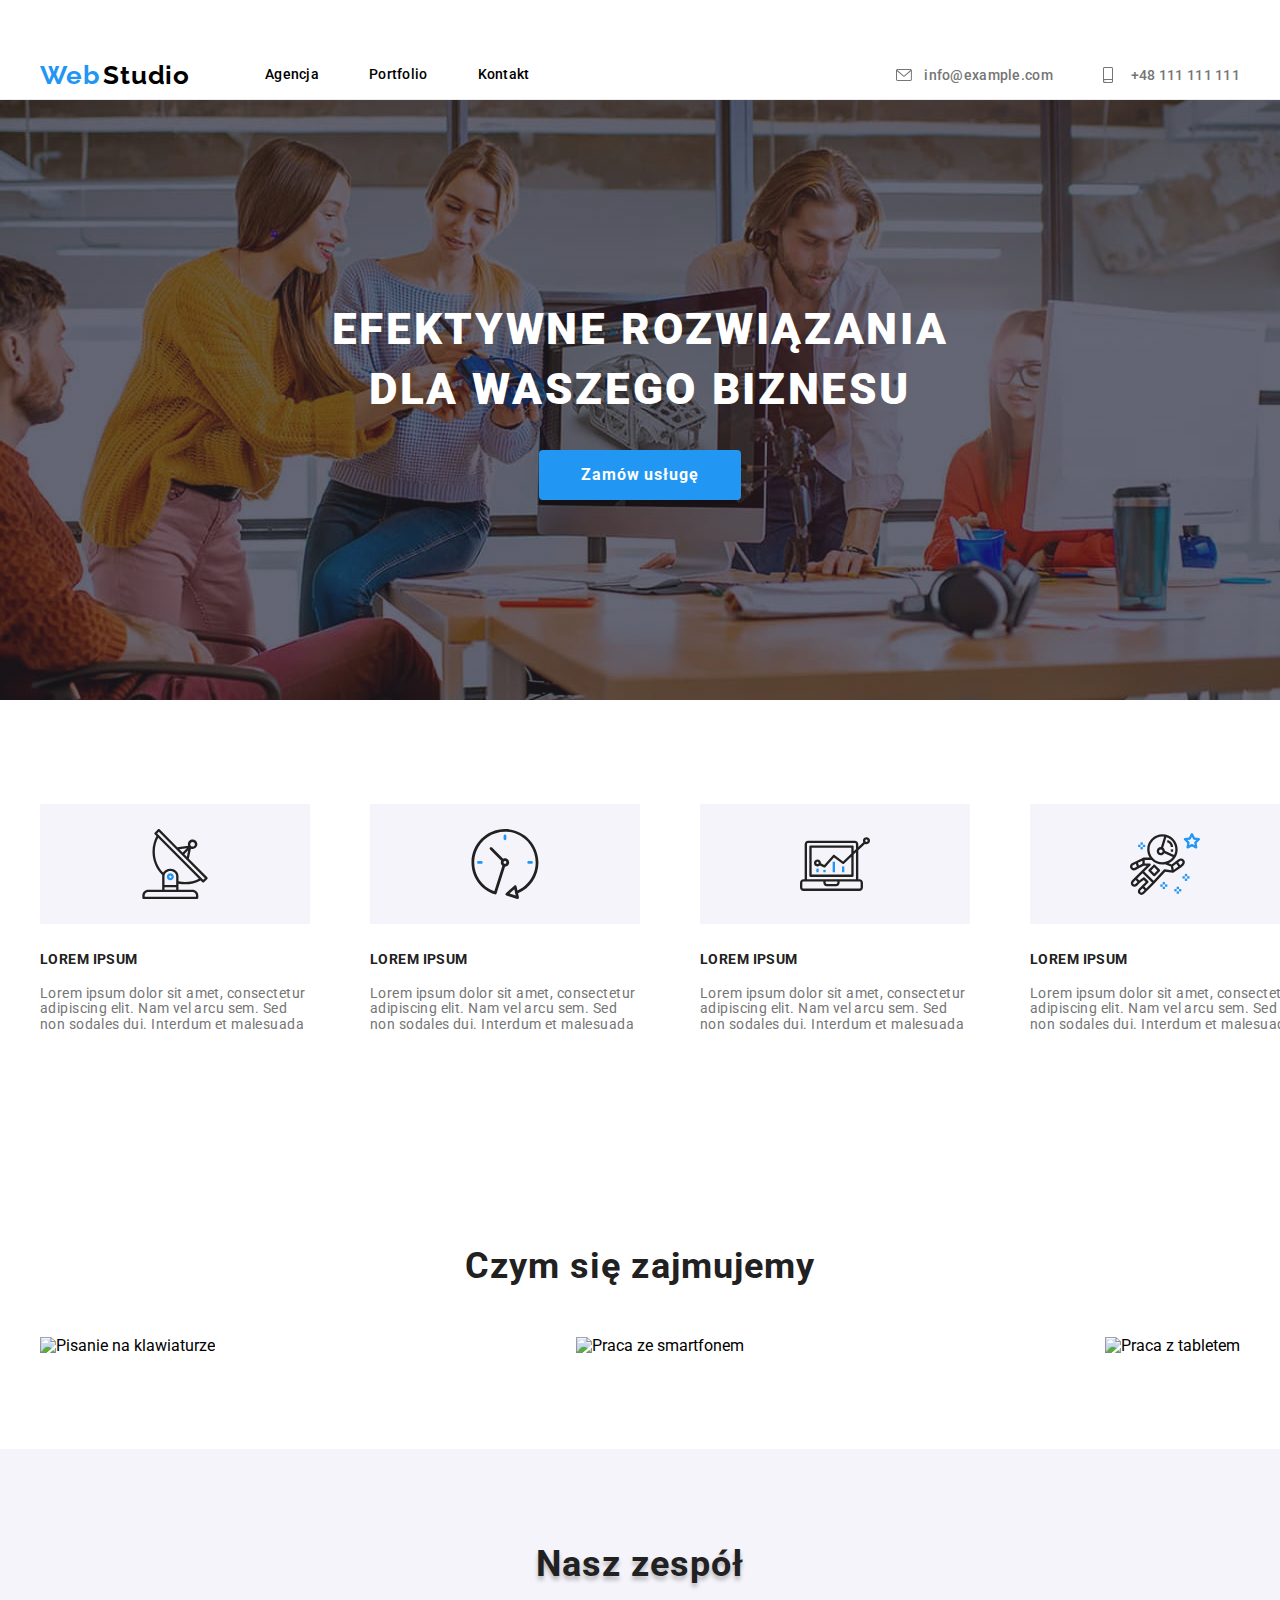
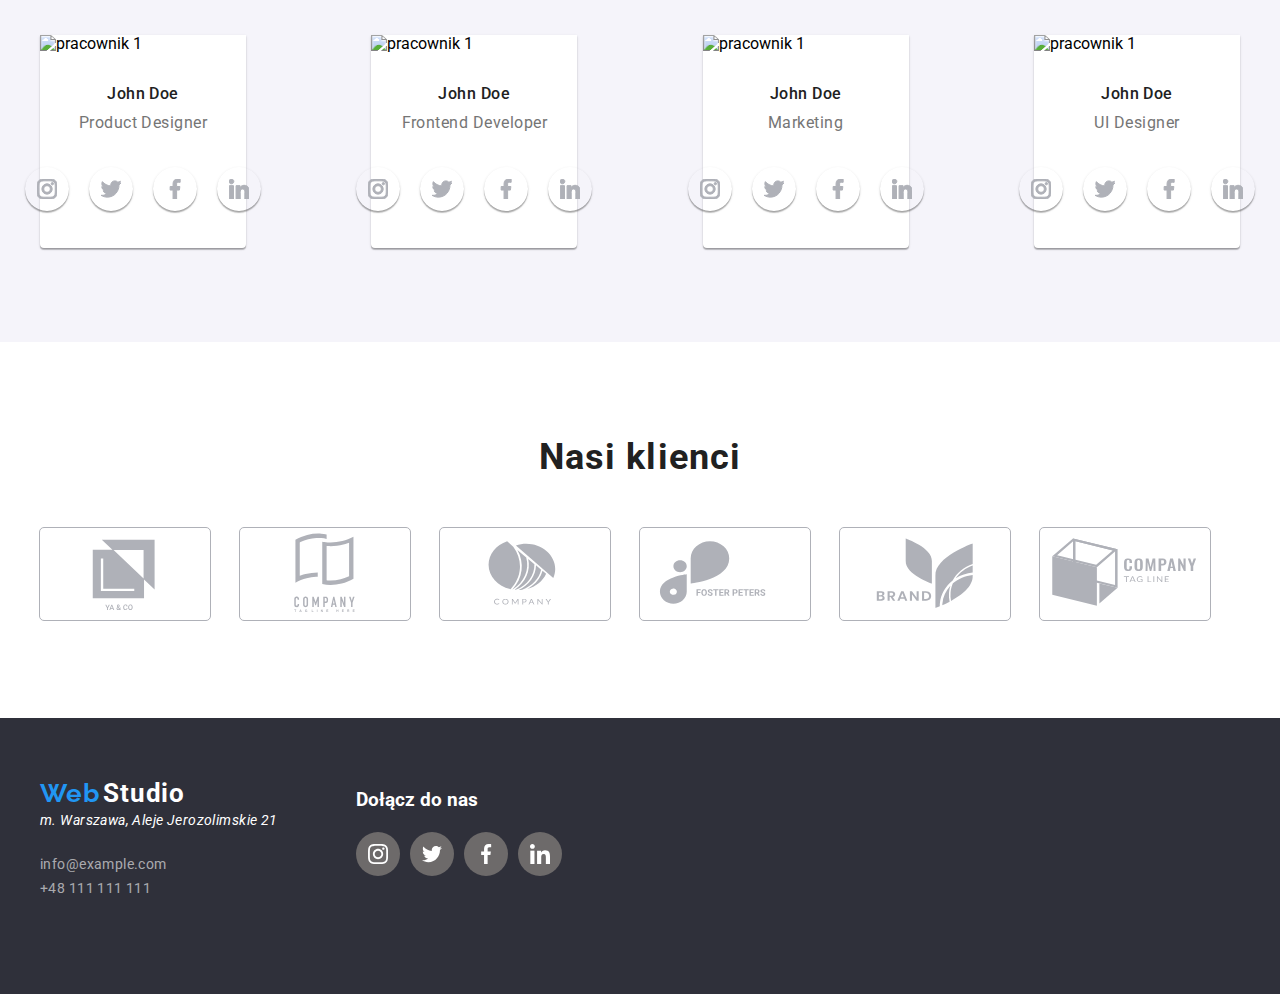
==== commit a222e7f3: "wykonano zmiany zgłoszone przez mentora" ====
--- a/index.html
+++ b/index.html
@@ -27,7 +27,7 @@
           </div>
           <nav>
             <ul class="menu">
-              <li><a href="#">Agencja</a></li>
+              <li><a href="./index.html">Agencja</a></li>
               <li><a href="./portfolio.html">Portfolio</a></li>
               <li><a href="#">Kontakt</a></li>
             </ul>
@@ -159,46 +159,30 @@
                 <div class="box-social">
                     <ul class="icon-social">
                         <li>
-                        <svg>
+                        <svg width="20" height="20">
                           <use
-                          x="12"
-                          y="12"
-                            href="./images/icons.svg#icon-instagram"
-                            width="20"
-                            height="20"
+                            href="./images/icons.svg#icon-instagram2"
                           ></use>
                         </svg>
                         </li>
                         <li>
-                        <svg>
+                        <svg width="20" height="20">
                           <use
-                            x="12"
-                            y="12"
-                            href="./images/icons.svg#icon-twitter"
-                            width="20"
-                            height="20"
+                            href="./images/icons.svg#icon-twitter2"
                           ></use>
                         </svg>
                         </li>
                         <li>
-                        <svg>
+                        <svg width="20" height="20">
                           <use
-                            x="12"
-                            y="12"
-                            href="./images/icons.svg#icon-facebook"
-                            width="20"
-                            height="20"
+                          href="./images/icons.svg#icon-facebook2"
                           ></use>
                         </svg>
                         </li>
                         <li>
-                        <svg>
+                        <svg width="20" height="20">
                           <use
-                            x="12"
-                            y="12"
-                            href="./images/icons.svg#icon-linkedin"
-                            width="20"
-                            height="20"
+                            href="./images/icons.svg#icon-linkedin2"
                           ></use>
                         </svg> 
                         </li>
@@ -214,46 +198,30 @@
                         <div class="box-social">
                             <ul class="icon-social">
                                 <li>
-                            <svg>
-                                  <use
-                                    x="12"
-                                    y="12"
-                                    href="./images/icons.svg#icon-instagram"
-                                    width="20"
-                                    height="20"
-                                  ></use>
-                                </svg>
-                                </li>
-                                <li>
-                                <svg>
-                                  <use
-                                    x="12"
-                                    y="12"
-                                    href="./images/icons.svg#icon-twitter"
-                                    width="20"
-                                    height="20"
-                                  ></use>
-                                </svg>
-                                </li>
-                                <li>
-                                <svg>
-                                  <use
-                                    x="12"
-                                    y="12"
-                                    href="./images/icons.svg#icon-facebook"
-                                    width="20"
-                                    height="20"
-                                  ></use>
-                                </svg>
-                                </li>
-                                <li>
-                                <svg>
-                                  <use
-                                    x="12"
-                                    y="12"
-                                    href="./images/icons.svg#icon-linkedin"
-                                    width="20"
-                                    height="20"
+                            <svg width="20" height="20"> 
+                                  <use
+                                    href="./images/icons.svg#icon-instagram2"
+                                  ></use>
+                                </svg>
+                                </li>
+                                <li>
+                                <svg width="20" height="20">
+                                  <use
+                                    href="./images/icons.svg#icon-twitter2"
+                                  ></use>
+                                </svg>
+                                </li>
+                                <li>
+                                <svg width="20" height="20">
+                                  <use
+                                    href="./images/icons.svg#icon-facebook2"
+                                  ></use>
+                                </svg>
+                                </li>
+                                <li>
+                                <svg width="20" height="20">
+                                  <use
+                                    href="./images/icons.svg#icon-linkedin2"
                                   ></use>
                                 </svg> 
                                 </li>
@@ -270,46 +238,30 @@
                         <div class="box-social">
                             <ul class="icon-social">
                                 <li>
-                            <svg>
-                                  <use
-                                    x="12"
-                                    y="12"
-                                    href="./images/icons.svg#icon-instagram"
-                                    width="20"
-                                    height="20"
-                                  ></use>
-                                </svg>
-                                </li>
-                                <li>
-                                <svg>
-                                  <use
-                                    x="12"
-                                    y="12"
-                                    href="./images/icons.svg#icon-twitter"
-                                    width="20"
-                                    height="20"
-                                  ></use>
-                                </svg>
-                                </li>
-                                <li>
-                                <svg>
-                                  <use
-                                    x="12"
-                                    y="12"
-                                    href="./images/icons.svg#icon-facebook"
-                                    width="20"
-                                    height="20"
-                                  ></use>
-                                </svg>
-                                </li>
-                                <li>
-                                <svg>
-                                  <use
-                                    x="12"
-                                    y="12"
-                                    href="./images/icons.svg#icon-linkedin"
-                                    width="20"
-                                    height="20"
+                            <svg width="20" height="20">
+                                  <use
+                                    href="./images/icons.svg#icon-instagram2"
+                                  ></use>
+                                </svg>
+                                </li>
+                                <li>
+                                <svg width="20" height="20">
+                                  <use
+                                    href="./images/icons.svg#icon-twitter2"
+                                  ></use>
+                                </svg>
+                                </li>
+                                <li>
+                                <svg width="20" height="20">
+                                  <use
+                                    href="./images/icons.svg#icon-facebook2"
+                                  ></use>
+                                </svg>
+                                </li>
+                                <li>
+                                <svg width="20" height="20">
+                                  <use
+                                    href="./images/icons.svg#icon-linkedin2"
                                   ></use>
                                 </svg> 
                                 </li>
@@ -325,46 +277,30 @@
                         <div class="box-social">
                             <ul class="icon-social">
                                 <li>
-                            <svg>
-                                  <use
-                                    x="12"
-                                    y="12"
-                                    href="./images/icons.svg#icon-instagram"
-                                    width="20"
-                                    height="20"
-                                  ></use>
-                                </svg>
-                                </li>
-                                <li>
-                                <svg>
-                                  <use
-                                    x="12"
-                                    y="12"
-                                    href="./images/icons.svg#icon-twitter"
-                                    width="20px"
-                                    height="20px"
-                                  ></use>
-                                </svg>
-                                </li>
-                                <li>
-                               <svg>
-                                  <use
-                                    x="12"
-                                    y="12"
-                                    href="./images/icons.svg#icon-facebook"
-                                    width="20"
-                                    height="20"
-                                  ></use>
-                                </svg>
-                                </li>
-                                <li>
-                                <svg>
-                                  <use
-                                    x="12"
-                                    y="12"
-                                    href="./images/icons.svg#icon-linkedin"
-                                    width="20"
-                                    height="20"
+                            <svg width="20" height="20">
+                                  <use
+                                    href="./images/icons.svg#icon-instagram2"
+                                  ></use>
+                                </svg>
+                                </li>
+                                <li>
+                                <svg width="20" height="20">
+                                  <use
+                                    href="./images/icons.svg#icon-twitter2"
+                                  ></use>
+                                </svg>
+                                </li>
+                                <li>
+                               <svg width="20" height="20">  
+                                  <use
+                                    href="./images/icons.svg#icon-facebook2"
+                                  ></use>
+                                </svg>
+                                </li>
+                                <li>
+                                <svg width="20" height="20">
+                                  <use
+                                    href="./images/icons.svg#icon-linkedin2"
                                   ></use>
                                 </svg> 
                                 </li>
@@ -424,7 +360,7 @@
 <footer>
     <div class="container">
       <div class="logo-footer">
-    <div class="second-font-footer">
+    <div>
         <span class="logo-left"> <a href="#">Web</a></span>
         <span class="logo-right-footer"> 
             <a href="#">Studio</a></span>
--- a/css/style.css
+++ b/css/style.css
@@ -163,14 +163,13 @@
   }
 
   .menu-contact svg {
-    align-self: center;
+    align-self: auto;
     margin-right: 10px;
   }
 
   .menu-contact a {
-    text-decoration: none;
     font-size: 14px;
-    font-weight: 500px;
+    font-weight: 500;
     line-height: 16px;
     letter-spacing: 0.02em;
     color: #757575;
@@ -227,7 +226,7 @@
     gap: 30px;
     background-image: linear-gradient(rgba(47, 48, 58, 0.4), rgba(47, 48, 58, 0.4)), url(../images/bar.jpg);
     background-repeat: no-repeat;
-    background-size:cover;
+    background-position: center;
     }
   
   .button-bar {
@@ -256,6 +255,7 @@
     text-transform: uppercase;
     color: #212121;
     margin-bottom: 10px;
+    margin-top: 10px;
   }
   
   .description-lorem {
@@ -377,7 +377,7 @@
   display:flex;
   align-items:center;
   justify-content: space-between;
-  gap: 40px;
+  gap: 60px;
   /*margin-top: 100px;*/
   /*margin-bottom: 100px;*/
 }
@@ -444,11 +444,12 @@
 
 .icon-social {
   gap: 10px;
+  padding-bottom: 3rem;
 }
 
 .icon-social>li {
     display: flex;
-    background: var(--text2-color);
+    background: ;
     width: 44px;
     height: 44px;
     border-radius: 50%;
@@ -456,6 +457,10 @@
     justify-content: center;
     margin-top: 16px;
     margin-bottom: 30px;
+    stroke: #afb1b8;
+    fill: #afb1b8;
+    box-shadow: 0px 1px 3px rgba(0, 0, 0, 0.12), 0px 1px 1px rgba(0, 0, 0, 0.14), 0px 2px 1px rgba(0, 0, 0, 0.2);
+      border-radius: 50%;
 }
 
 .icon-social li:not(:last-child) {
@@ -496,8 +501,7 @@
 
 footer {
   background: #2f303a;
-  padding-top: 30px;
-  padding-bottom: 30px;
+  padding-block: 3.75rem;
   display: flex;
 }
 
@@ -509,13 +513,10 @@
 .social-links-footer {
   display: flex;
   flex-direction: column;
-  align-content: center;
-  justify-content: center;
-  align-items: flex-start;
 }
 
 .h3-footer {
-  padding-top: 70px;
+  padding-top: 12px;
   margin-bottom: 20px;
   margin-right: 0;
   color: #FFFFFF;
@@ -525,7 +526,6 @@
 .social-list-footer {
   display: flex;
   gap: 10px;
-  padding-bottom: 100px;
 }
 
 .social-list-footer>li {
@@ -535,11 +535,10 @@
   border-radius: 50%;
   align-items: center;
   justify-content: center;
-}
-
-.second-font-footer {
-  padding-top: 60px;
-  padding-bottom: 60px;
+  background-color: #6d6a6a;
+}
+.social-list-footer>li:hover {
+  background-color: #2196F3;
 }
 
 .logo-footer {
@@ -547,20 +546,43 @@
   gap:70px;
 }
 
-.social-list-footer>li:hover,
+.social-list-footer>li:hover svg,
 .social-list-footer>li:focus {
-  background: var(--hover-color);
   cursor: pointer;
 }
 
 .icon-social>li:hover {
-  background: var(--hover-color);
-  --color4: var(--text2-color);
+  background: #2196F3;
+  fill: #ffffff;
   cursor: pointer;
-  margin-bottom: 130px;
 }
 
 .icon-smartphone,
 .icon-email {
     margin-right: 10px;
 }
+
+/*.h-wrapper svg {
+  box-shadow: 0px 4px 4px rgba(0, 0, 0, 0.25);
+}*/
+
+.realizations:hover {
+  background: #FFFFFF;
+  border: 1px solid #EEEEEE;
+  box-shadow: 0px 1px 1px rgba(0, 0, 0, 0.12),
+    0px 4px 4px rgba(0, 0, 0, 0.06),
+    1px 4px 6px rgba(0, 0, 0, 0.16);
+}
+
+.nav-portfolio>li:hover {
+    box-shadow: 0px 3px 1px rgba(0, 0, 0, 0.1), 0px 1px 2px rgba(0, 0, 0, 0.08), 0px 2px 2px rgba(0, 0, 0, 0.12);
+    border-radius: 4px;
+}
+
+figure, figcaption {
+  padding-block: 0.6rem;
+}
+
+h4, p {
+  padding-block: 0.25rem;
+  }
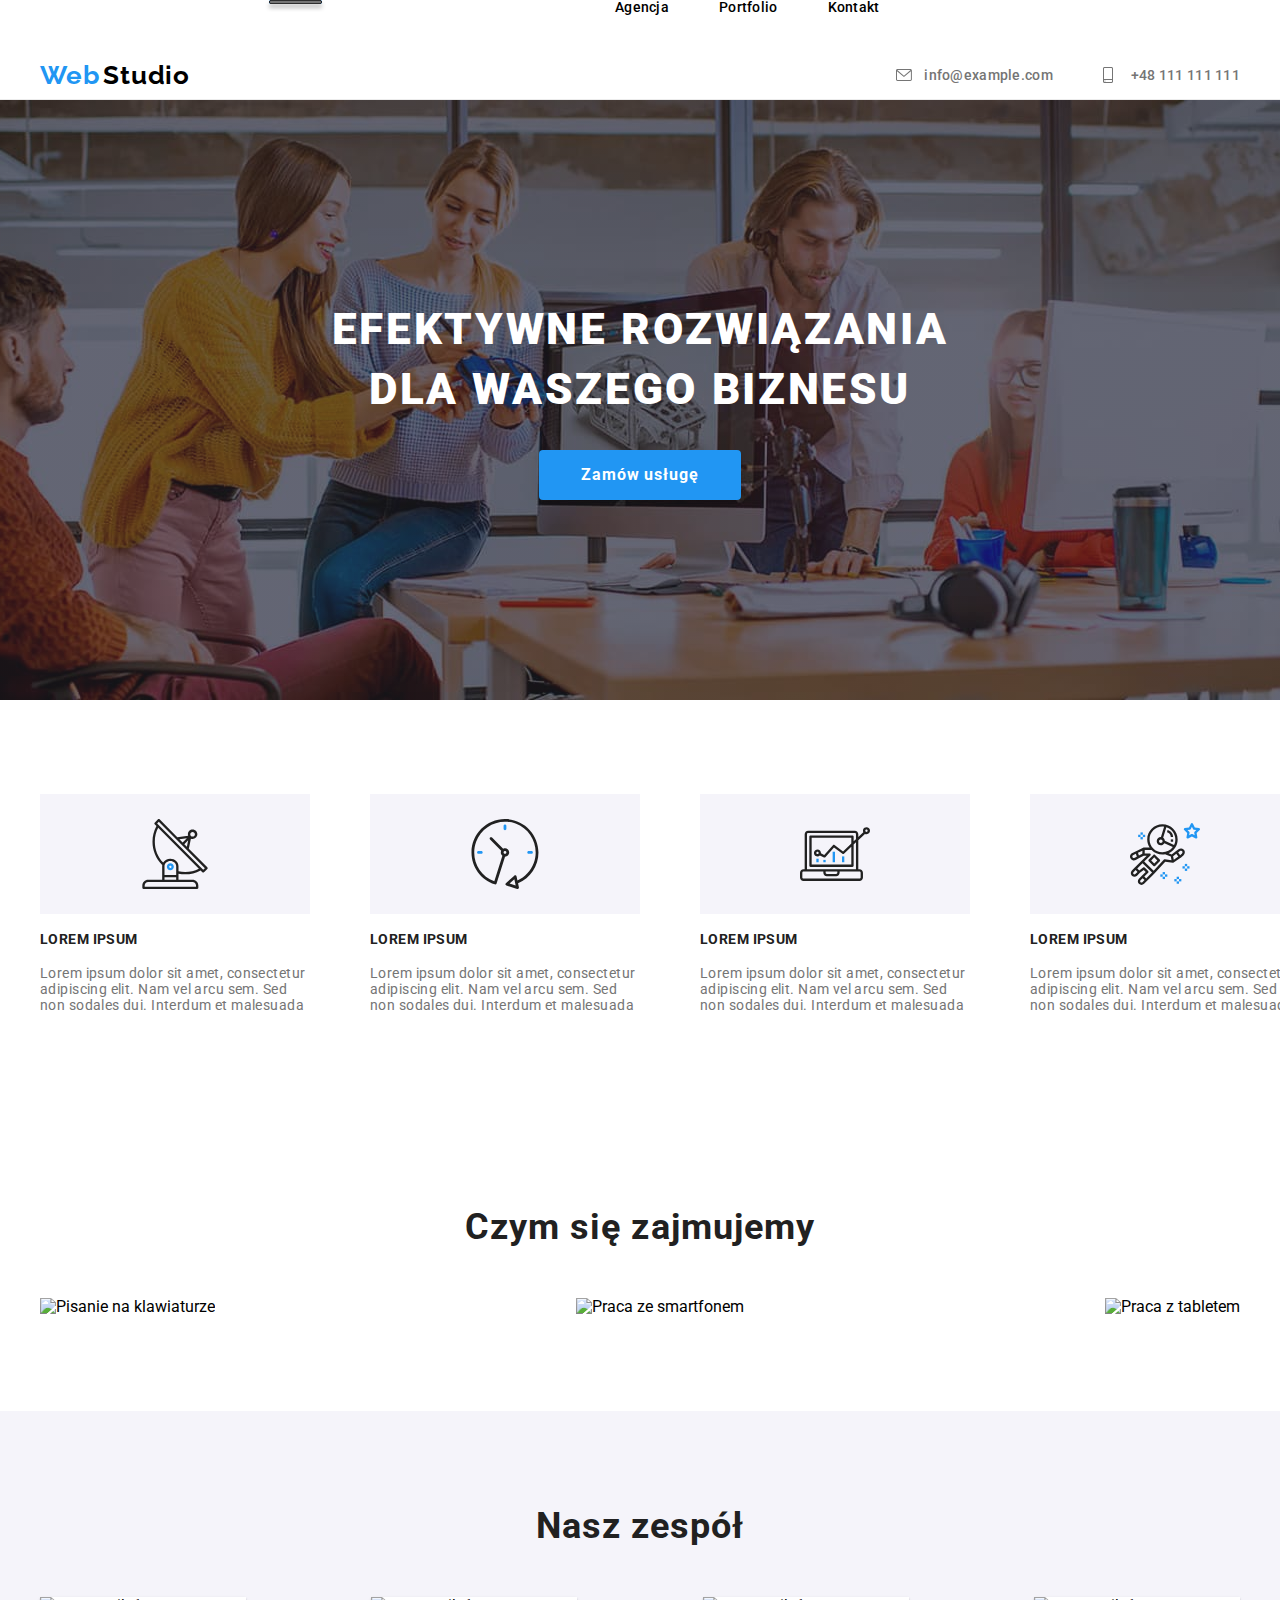
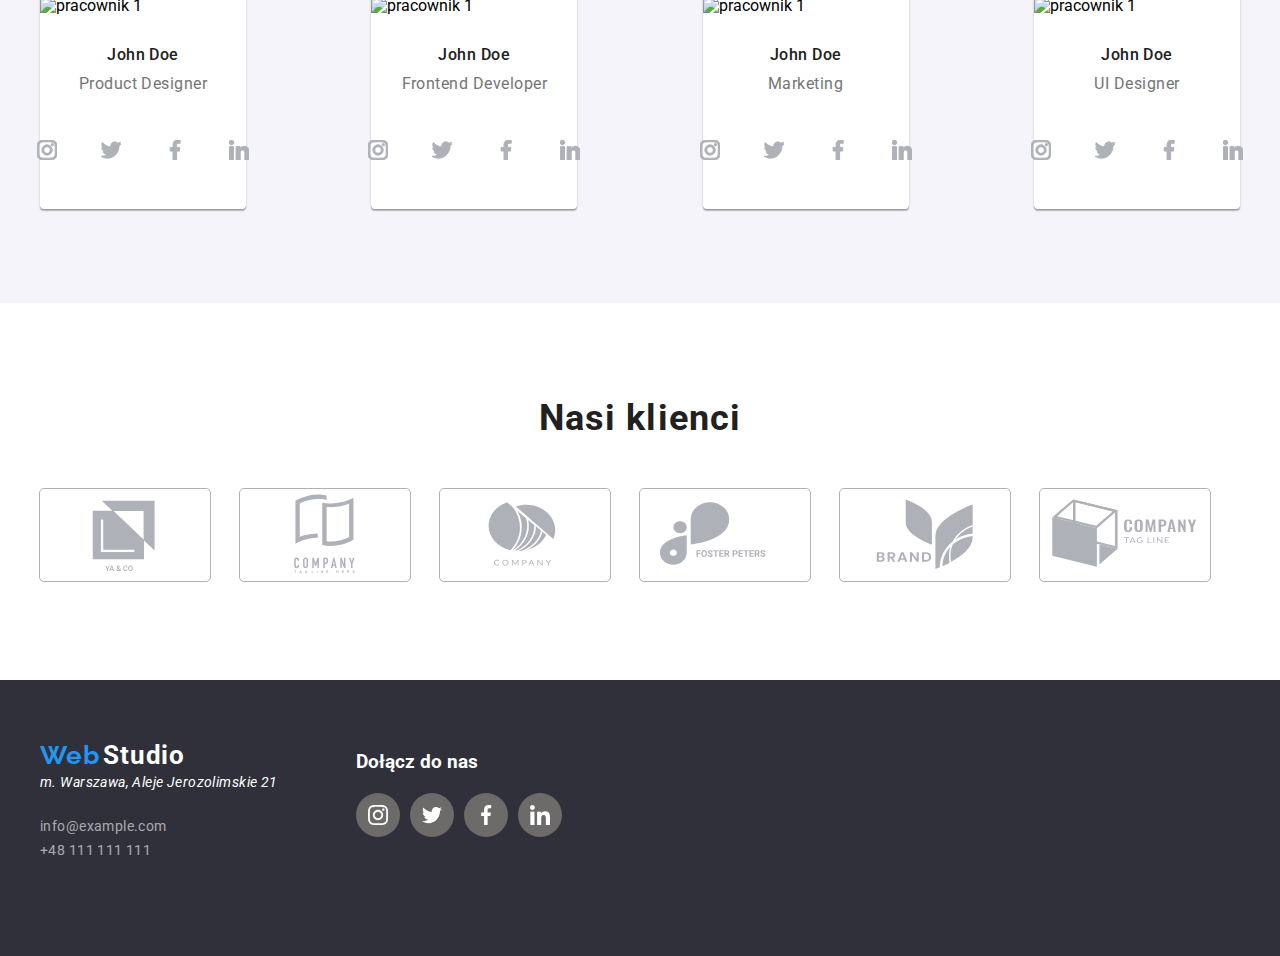
==== commit 2dbfb8f9: "dodano hover" ====
--- a/index.html
+++ b/index.html
@@ -4,7 +4,7 @@
     <meta charset="UTF-8">
     <meta http-equiv="X-UA-Compatible" content="IE=edge">
     <meta name="viewport" content="zadaniedomowe1DamianPiechota">
-    <title>PracaDomowa3DamianPiechota</title>
+    <title>PracaDomowa5DamianPiechota</title>
     <link
     rel="stylesheet"
     href="https://cdnjs.cloudflare.com/ajax/libs/modern-normalize/1.0.0/modern-normalize.min.css"
@@ -27,6 +27,11 @@
           </div>
           <nav>
             <ul class="menu">
+              <svg class="hover">
+                <use 
+                height="12"
+                width="61"
+                href="./images/icons.svg#hover"></use></svg>
               <li><a href="./index.html">Agencja</a></li>
               <li><a href="./portfolio.html">Portfolio</a></li>
               <li><a href="#">Kontakt</a></li>
@@ -147,7 +152,7 @@
     </section>
     <section class="our-team">
         <div class="container">
-        <h2 class="our-team-title">Nasz zespół</h2>
+        <h2>Nasz zespół</h2>
         <ul class="hp3-wrapper">
             <li class="people">
                 <img src="./images/john1s.jpg" 
--- a/css/style.css
+++ b/css/style.css
@@ -145,6 +145,7 @@
     text-decoration: none;
     color: #2196f3;
   }
+
   
   .menu-contact {
     display: flex;
@@ -336,6 +337,8 @@
   .button-portfolio:hover {
     background: #2196f3;
     color:#ffffff;
+    box-shadow: 0px 3px 1px rgba(0, 0, 0, 0.1), 0px 1px 2px rgba(0, 0, 0, 0.08), 0px 2px 2px rgba(0, 0, 0, 0.12);
+      border-radius: 4px;
   }
   
   .realizations {
@@ -419,16 +422,14 @@
 .menu-wrapper {
   display: flex;
   align-items:center;
-  gap: 75px
+  gap: 75px;
 }
 
 /*.lorem {
   padding: 0px;
 }*/
 
-.our-team-title {
-  text-shadow: 0px 4px 4px rgba(0, 0, 0, 0.25);
-}
+
 .box-social{
   width: 206px;
   height: 56px;
@@ -459,7 +460,7 @@
     margin-bottom: 30px;
     stroke: #afb1b8;
     fill: #afb1b8;
-    box-shadow: 0px 1px 3px rgba(0, 0, 0, 0.12), 0px 1px 1px rgba(0, 0, 0, 0.14), 0px 2px 1px rgba(0, 0, 0, 0.2);
+    /*box-shadow: 0px 1px 3px rgba(0, 0, 0, 0.12), 0px 1px 1px rgba(0, 0, 0, 0.14), 0px 2px 1px rgba(0, 0, 0, 0.2);*/
       border-radius: 50%;
 }
 
@@ -574,9 +575,9 @@
     1px 4px 6px rgba(0, 0, 0, 0.16);
 }
 
-.nav-portfolio>li:hover {
+/*.nav-portfolio>li:hover {
     box-shadow: 0px 3px 1px rgba(0, 0, 0, 0.1), 0px 1px 2px rgba(0, 0, 0, 0.08), 0px 2px 2px rgba(0, 0, 0, 0.12);
-    border-radius: 4px;
+    border-radius: 4px;*/
 }
 
 figure, figcaption {
@@ -586,3 +587,5 @@
 h4, p {
   padding-block: 0.25rem;
   }
+
+
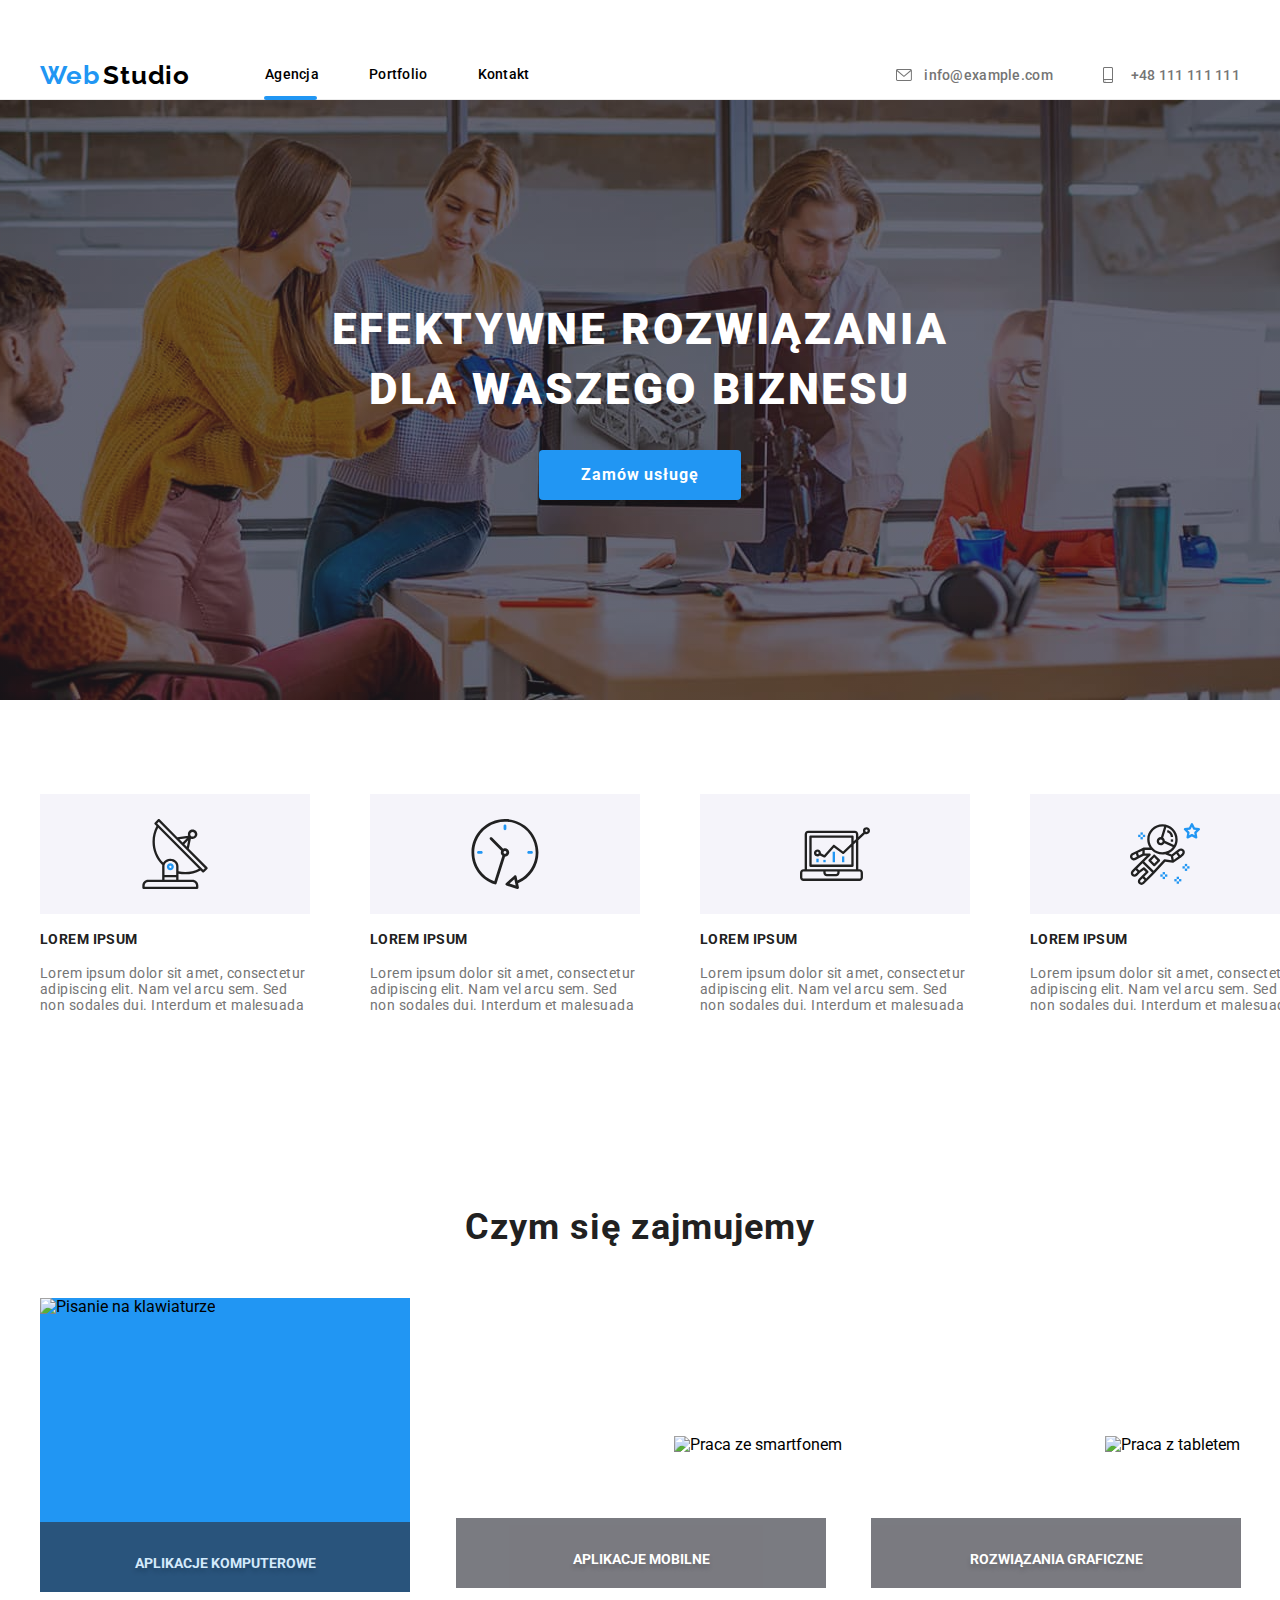
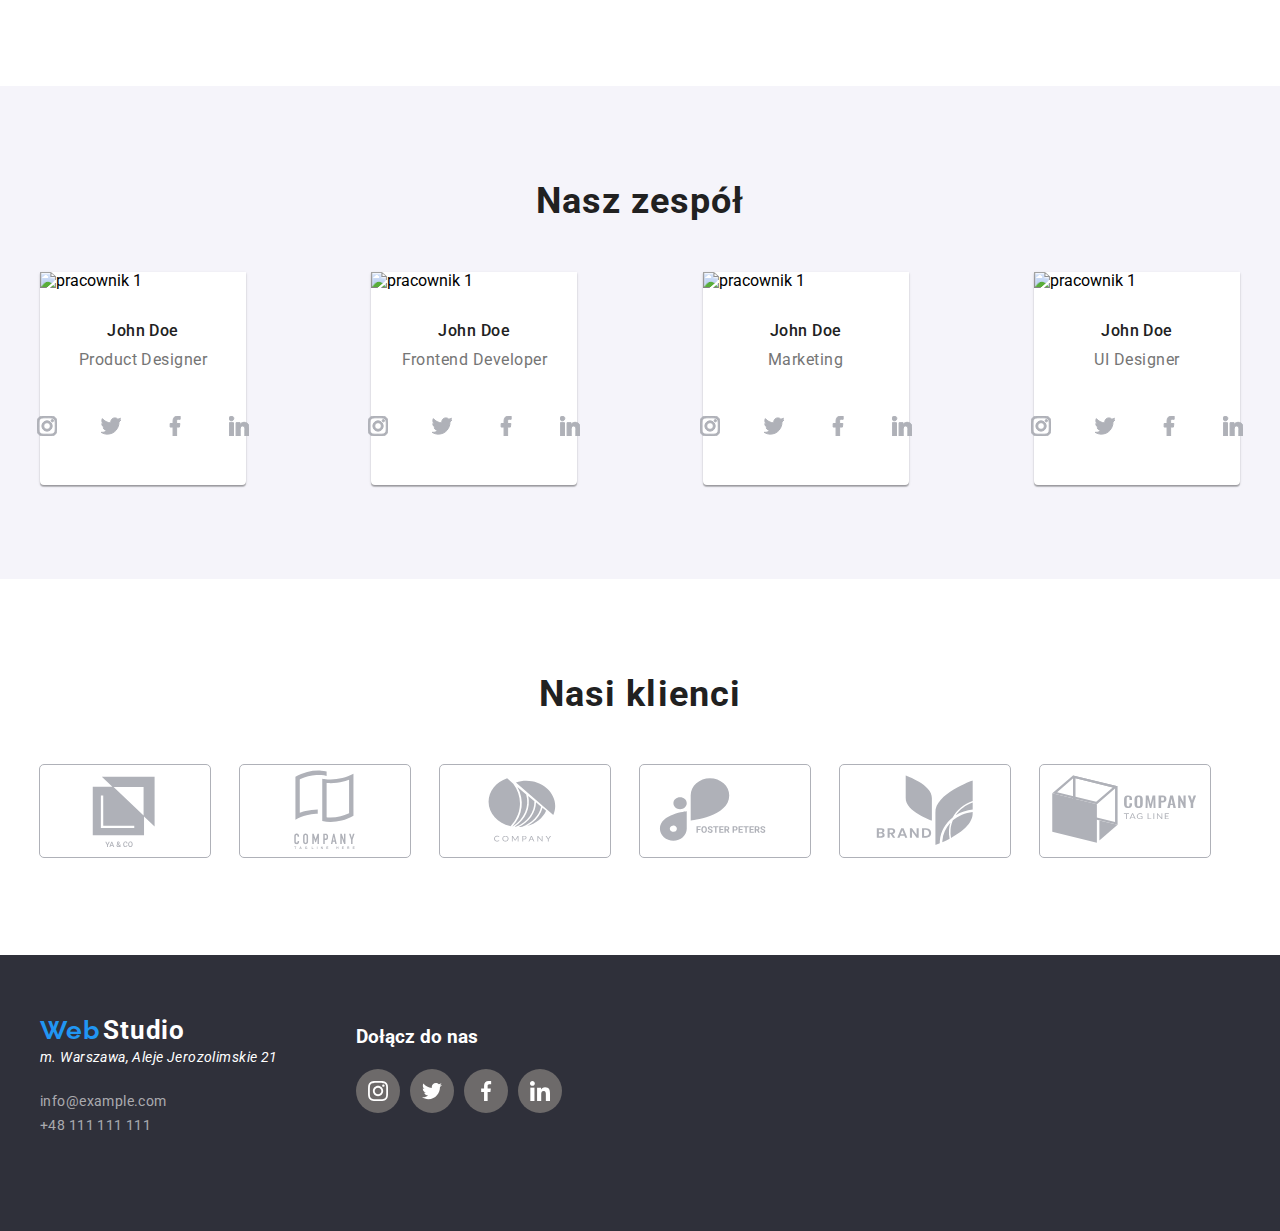
==== commit e4158d53: "update 28.10" ====
--- a/index.html
+++ b/index.html
@@ -27,12 +27,7 @@
           </div>
           <nav>
             <ul class="menu">
-              <svg class="hover">
-                <use 
-                height="12"
-                width="61"
-                href="./images/icons.svg#hover"></use></svg>
-              <li><a href="./index.html">Agencja</a></li>
+              <li><a  class="hover-menu" href="./index.html">Agencja</a></li>
               <li><a href="./portfolio.html">Portfolio</a></li>
               <li><a href="#">Kontakt</a></li>
             </ul>
@@ -144,9 +139,14 @@
     <div class="container">
         <h2>Czym się zajmujemy</h2>
         <ul class="hp3-wrapper">
-            <li><img src="./images/1s.jpg" alt="Pisanie na klawiaturze" width="370" height="294"> </li>
-            <li><img src="./images/2s.jpg" alt="Praca ze smartfonem" width="370" height="294"> </li>
-            <li><img src="./images/3s.jpg" alt="Praca z tabletem" width="370" height="294"> </li>
+            <div class="box1">
+              <div class="overlay">
+                <p>basdhdbashbdashhbba</p>
+              </div><li><img src="./images/1s.jpg" alt="Pisanie na klawiaturze" width="370" height="294"><div class="comuter-app"><h3>APLIKACJE KOMPUTEROWE</h3></div></li></div>
+            <li><img src="./images/2s.jpg" alt="Praca ze smartfonem" width="370" height="294"><div class="smart-app"><h3>APLIKACJE MOBILNE</h3></div> </li>
+            <li><img src="./images/3s.jpg" alt="Praca z tabletem" width="370" height="294"><div class="graphic-app">
+              <h3>ROZWIĄZANIA GRAFICZNE</h3>
+            </div> </li>
         </ul>
     </div>
     </section>
--- a/css/style.css
+++ b/css/style.css
@@ -134,6 +134,7 @@
     justify-content:space-between;
     text-decoration: none;
     gap: 50px;
+    position: relative;
   }
   
   .menu a {
@@ -392,6 +393,7 @@
   flex-direction: row;
   flex-wrap: wrap;
   flex-grow: 1;
+  position: relative;
   /*margin-bottom: 100px;*/
 }
 
@@ -588,4 +590,80 @@
   padding-block: 0.25rem;
   }
 
-
+.hover-menu::after{
+  content:"";  
+  position:absolute;     
+  width: 53px;  
+  height: 4px; 
+  border-radius: 2px; background-color: #2196F3;
+  left: -1px;
+  top: 29px;
+ }
+
+ .comuter-app {
+  /*font-family: "Roboto", sans-serif;*/
+  position: absolute;
+  width: 370px;
+  height: 70px;
+  left: 0px;
+  bottom: 0px;
+  background-color: rgba(47, 48, 58, 0.8);;
+  opacity: 80%;
+ }
+
+ .smart-app {
+  position: absolute;
+  width: 370px;
+  height: 70px;
+  left: 416px;
+  bottom: 4px;
+  background-color: rgba(47, 48, 58, 0.8);;
+  opacity: 80%;
+ }
+
+ .graphic-app {
+  position: absolute;
+  width: 370px;
+  height: 70px;
+  left: 831px;
+  bottom: 4px;
+  background-color: rgba(47, 48, 58, 0.8);;
+  opacity: 80%;
+ }
+
+ .hp3-wrapper h3 {
+  color: #FFFFFF;
+  font-size: 14px;
+  font-weight: 700;
+  line-height: 16.41px;
+  letter-spacing: 3%;
+  text-align: center;
+  margin-top: 33px;
+  text-shadow: 0px 4px 4px rgba(0, 0, 0, 0.25);
+ }
+
+ .box1 {
+  position: relative;
+  overflow:hidden;
+  width: 370px;
+  height: 294px;
+  background: #2196F3;
+}
+
+.overlay {
+  position: absolute;
+  overflow:visible;
+  top: 0;
+  left: 0;
+  width: 100%;
+  height: 75%;
+  transform: translateY(150%);
+  background-color: #3f51b5;
+  opacity: 80%;
+}
+
+.box1:hover .overlay {
+  transform: translateY(0%);
+  transition: transform 0.5s;
+  background-color: #2196F3;
+}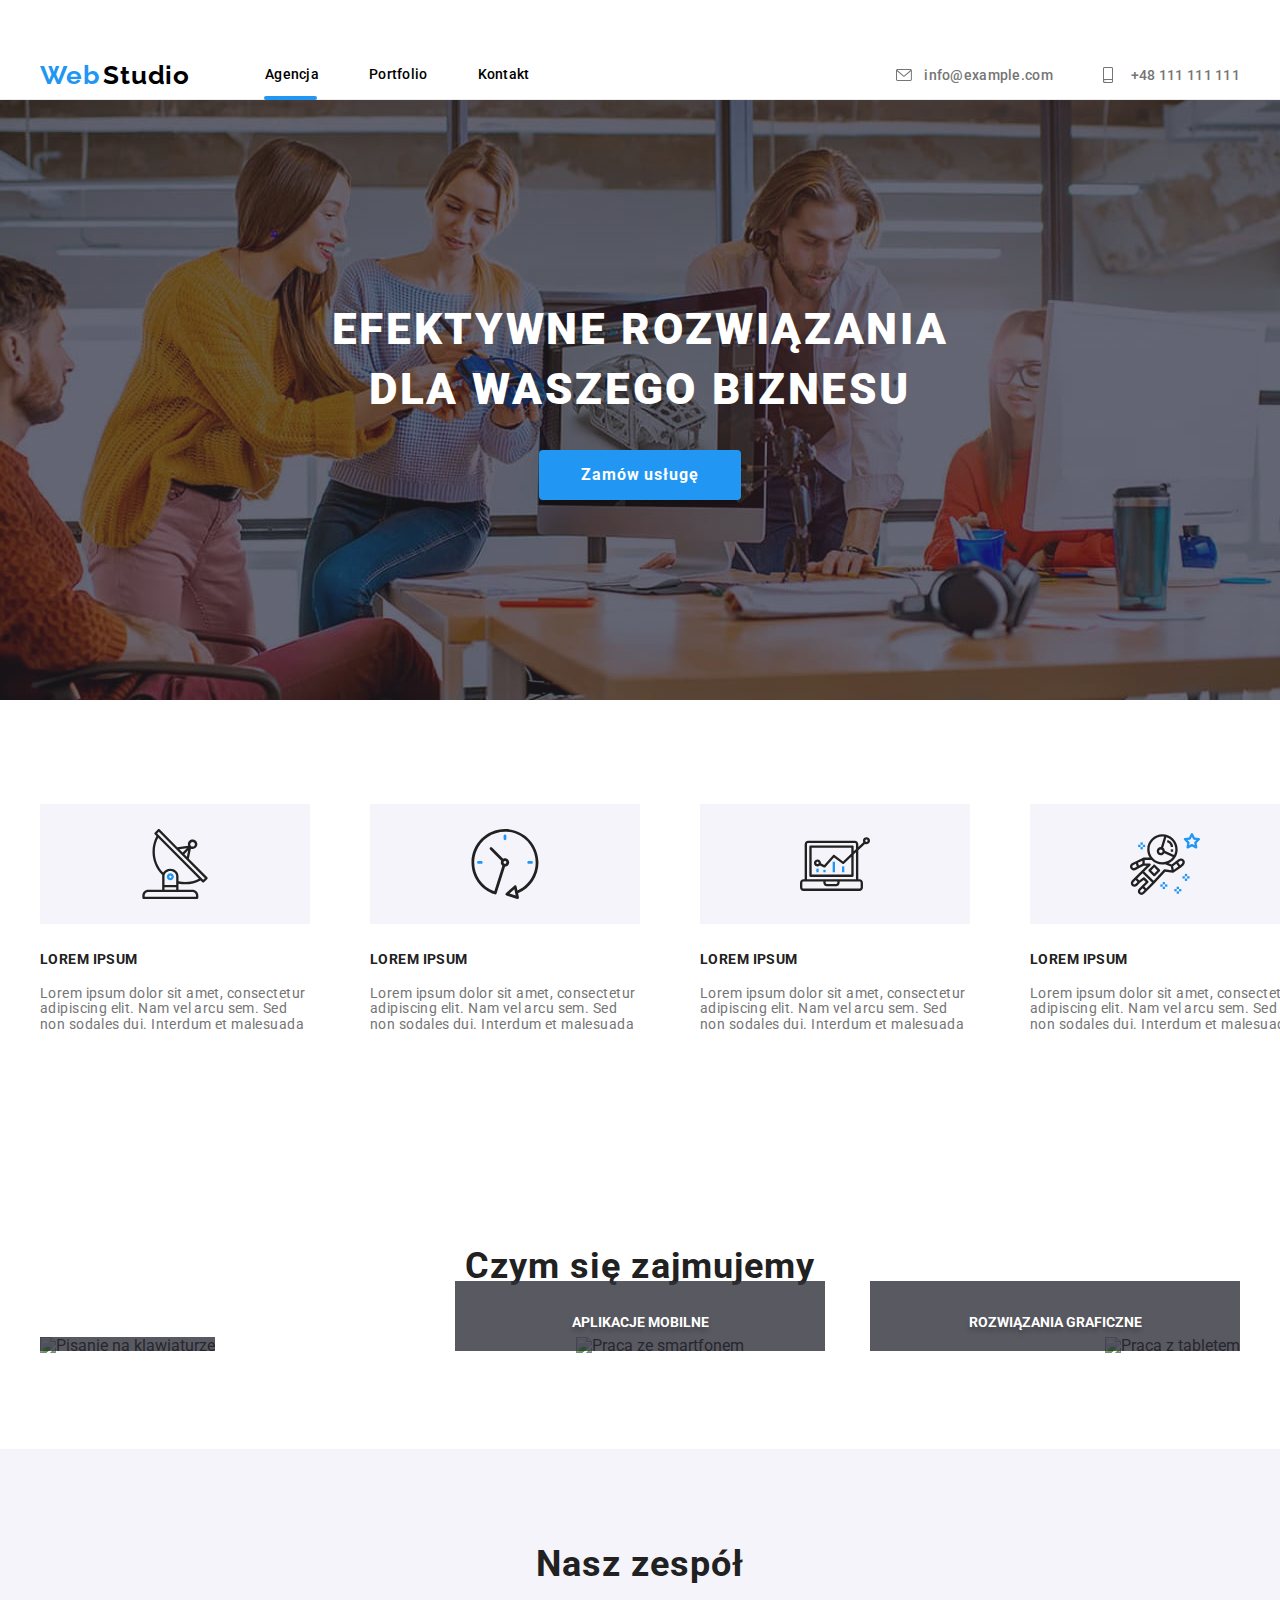
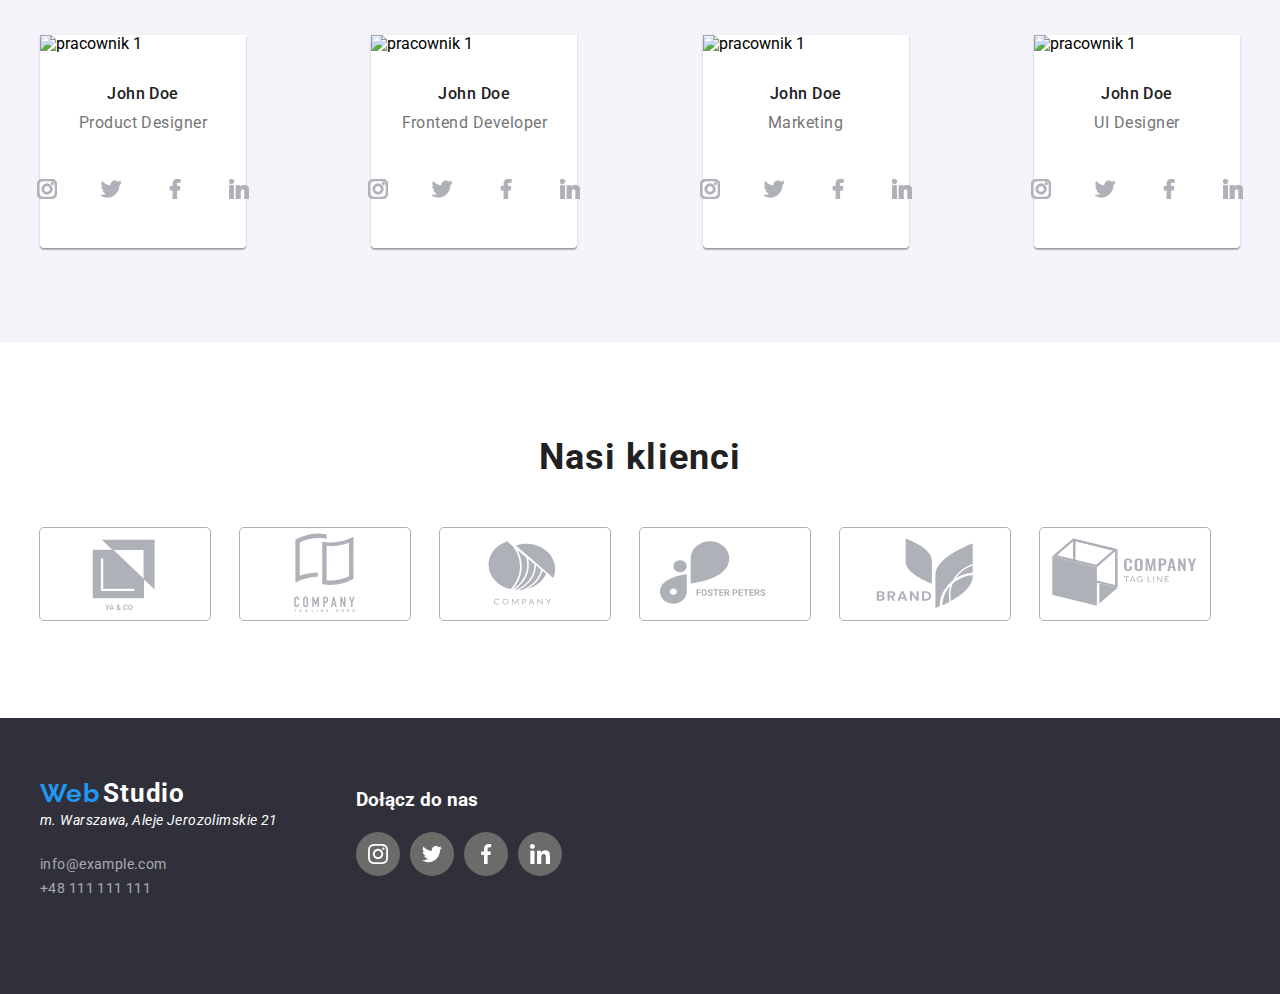
==== commit e68636ea: "dodano backdrop i animacje do portfolio" ====
--- a/index.html
+++ b/index.html
@@ -27,7 +27,7 @@
           </div>
           <nav>
             <ul class="menu">
-              <li><a  class="hover-menu" href="./index.html">Agencja</a></li>
+              <li  class="hover-menu" ><a href="./index.html">Agencja</a></li>
               <li><a href="./portfolio.html">Portfolio</a></li>
               <li><a href="#">Kontakt</a></li>
             </ul>
@@ -59,8 +59,14 @@
 <main>
     <div class="bar">
         <h1>EFEKTYWNE ROZWIĄZANIA <br/>DLA WASZEGO BIZNESU</h1> 
-        <button type="button" class="button-bar">Zamów usługę</button>
+        <button href="#" type="button" class="button-bar" data-modal-open>Zamów usługę</button>
     </div>
+    <div class="backdrop is-hidden" data-modal>
+      <div class="modal">
+        <button class="modal-button" data-modal-close><span>X</span></button>
+      </div>
+    </div> 
+
     <section>
     <div class="container">
         <ul class="h-wrapper">
@@ -139,10 +145,9 @@
     <div class="container">
         <h2>Czym się zajmujemy</h2>
         <ul class="hp3-wrapper">
-            <div class="box1">
-              <div class="overlay">
-                <p>basdhdbashbdashhbba</p>
-              </div><li><img src="./images/1s.jpg" alt="Pisanie na klawiaturze" width="370" height="294"><div class="comuter-app"><h3>APLIKACJE KOMPUTEROWE</h3></div></li></div>
+            <div class="app-box">
+            <li><img src="./images/1s.jpg" alt="Pisanie na klawiaturze" width="370" height="294">
+              <div class="comuter-app"><h3>APLIKACJE KOMPUTEROWE</h3></div></li></div>
             <li><img src="./images/2s.jpg" alt="Praca ze smartfonem" width="370" height="294"><div class="smart-app"><h3>APLIKACJE MOBILNE</h3></div> </li>
             <li><img src="./images/3s.jpg" alt="Praca z tabletem" width="370" height="294"><div class="graphic-app">
               <h3>ROZWIĄZANIA GRAFICZNE</h3>
@@ -402,6 +407,7 @@
         </div>
       </div>
     </div>
-</footer>     
+</footer> 
+<script src="./js/modal.js"></script>    
 </body>
 </html>--- a/css/style.css
+++ b/css/style.css
@@ -579,8 +579,8 @@
 
 /*.nav-portfolio>li:hover {
     box-shadow: 0px 3px 1px rgba(0, 0, 0, 0.1), 0px 1px 2px rgba(0, 0, 0, 0.08), 0px 2px 2px rgba(0, 0, 0, 0.12);
-    border-radius: 4px;*/
-}
+    border-radius: 4px;
+}*/
 
 figure, figcaption {
   padding-block: 0.6rem;
@@ -590,45 +590,56 @@
   padding-block: 0.25rem;
   }
 
-.hover-menu::after{
+.hover-menu::after {
   content:"";  
   position:absolute;     
   width: 53px;  
   height: 4px; 
-  border-radius: 2px; background-color: #2196F3;
+  border-radius: 2px; 
+  background-color: #2196F3;
   left: -1px;
   top: 29px;
  }
 
+ .hover-menu1::after {
+  content:"";  
+  position:absolute;     
+  width: 53px;  
+  height: 4px; 
+  border-radius: 2px; 
+  background-color: #2196F3;
+  left: 105px;
+  top: 29px;
+ }
+
  .comuter-app {
   /*font-family: "Roboto", sans-serif;*/
   position: absolute;
+  display: block;
   width: 370px;
   height: 70px;
   left: 0px;
-  bottom: 0px;
-  background-color: rgba(47, 48, 58, 0.8);;
-  opacity: 80%;
+  bottom: 4px;
+  background-color: rgba(47, 48, 58, 0.8);
  }
 
  .smart-app {
   position: absolute;
+  display: block;
   width: 370px;
   height: 70px;
-  left: 416px;
+  left: 415px;
   bottom: 4px;
   background-color: rgba(47, 48, 58, 0.8);;
-  opacity: 80%;
  }
 
  .graphic-app {
   position: absolute;
   width: 370px;
   height: 70px;
-  left: 831px;
+  left: 830px;
   bottom: 4px;
   background-color: rgba(47, 48, 58, 0.8);;
-  opacity: 80%;
  }
 
  .hp3-wrapper h3 {
@@ -642,28 +653,80 @@
   text-shadow: 0px 4px 4px rgba(0, 0, 0, 0.25);
  }
 
- .box1 {
+ .app-box {
+  display: block;
   position: relative;
   overflow:hidden;
-  width: 370px;
-  height: 294px;
-  background: #2196F3;
+}
+
+.realizations-boxes {
+  overflow:hidden;
+  position: relative;
+  width: auto;
+}
+
+.realizations-boxes > img {
+  display: block;
+}
+
+.overlay > p {
+  margin: 35px;
+  font-size: 18px;
+  line-height: 28px;
+  letter-spacing: 0.03em;
+  color: #FFFFFF;
 }
 
 .overlay {
   position: absolute;
-  overflow:visible;
   top: 0;
   left: 0;
   width: 100%;
-  height: 75%;
-  transform: translateY(150%);
-  background-color: #3f51b5;
-  opacity: 80%;
-}
-
-.box1:hover .overlay {
+  height: 100%;
+  transform: translateY(100%);
+  background-color: rgba(33, 150, 243, 0.9);
+  border: 1px solid #000000;
+  box-shadow: 0px 4px 4px rgba(0, 0, 0, 0.25);
+}
+
+.realizations-boxes:hover .overlay {
   transform: translateY(0%);
-  transition: transform 0.5s;
-  background-color: #2196F3;
+  transition: transform 250ms cubic-bezier(0.4, 0, 0.2, 1);
+}
+
+.backdrop {
+  position: fixed;
+  display: flex;
+  left: 0%;
+  top:0%;
+  width:100%;
+  height: 100%;
+  background-color: rgba(0, 0, 0, 0.25);
+  transition: transform 250ms cubic-bezier(0.4, 0, 0.2, 1);
+  z-index: 1;
+}
+
+.is-hidden {
+transform:scale(0%);
+}
+
+.modal {
+  width: 528px;
+  height: 581px;
+  margin: auto;
+  padding: 10px;
+  background-color: #FFFFFF;
+  box-shadow: 0px 1px 3px rgba(0, 0, 0, 0.12), 0px 1px 1px rgba(0, 0, 0, 0.14), 0px 2px 1px rgba(0, 0, 0, 0.2);
+  border-radius: 4px;
+  display: flex;
+  flex-direction: column;
+}
+
+.modal-button {
+  cursor: pointer;
+  width: 30px;
+  height: 30px;
+  box-shadow: (0px 4px 4px rgba(0, 0, 0, 0.25));
+  border-radius: 50%;
+  margin-left: 93%;
 }